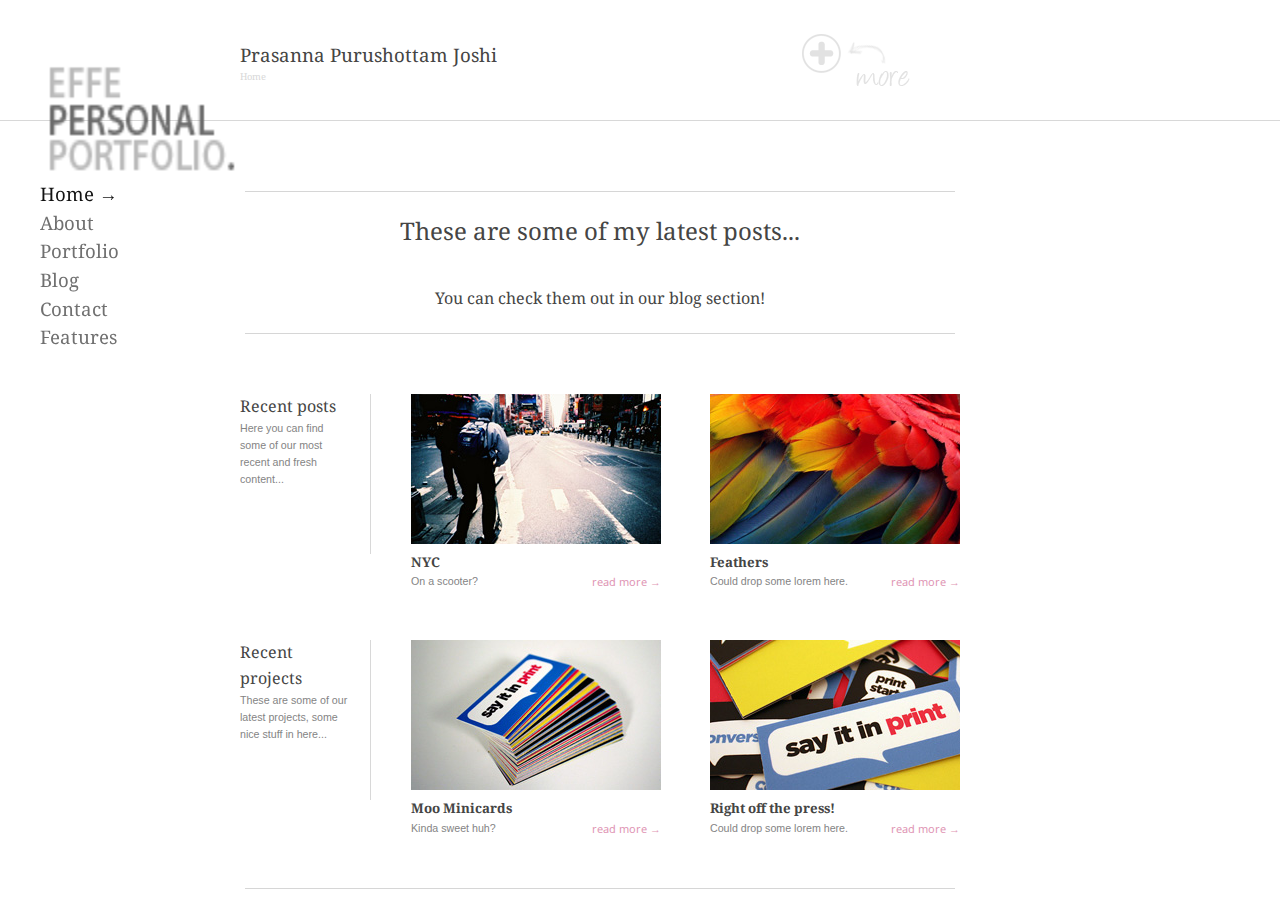
==== index.html @ d92011b6 "- typo correction" ====
<!doctype html>
<html>
<head>
<meta http-equiv="Content-Type" content="text/html; charset=utf-8" />
<title>Personal Website</title>
<link rel="shortcut icon" href="favicon.ico" />
<!-- Load CSS -->
<link href="css/style.css" rel="stylesheet" type="text/css" />
<!-- Load Fonts -->
<link rel="stylesheet" href="http://fonts.googleapis.com/css?family=Droid+Serif:regular,italic,bold,bolditalic" type="text/css" />
<link rel="stylesheet" href="http://fonts.googleapis.com/css?family=Droid+Sans:regular,bold" type="text/css" />
<!-- Load jQuery library -->
<script type="text/javascript" src="scripts/jquery-1.6.2.min.js"></script>
<!-- Load custom js -->
<script type="text/javascript" src="scripts/panelslide.js"></script>
<script type="text/javascript" src="scripts/custom.js"></script>
<!-- Load topcontrol js -->
<script type="text/javascript" src="scripts/scrolltopcontrol.js"></script>
<!-- Load NIVO Slider -->
<link rel="stylesheet" href="css/nivo-slider.css" type="text/css" media="screen" />
<link rel="stylesheet" href="css/nivo-theme.css" type="text/css" media="screen" />
<script src="scripts/jquery.nivo.slider.pack.js" type="text/javascript"></script>
<script src="scripts/nivo-options.js" type="text/javascript"></script>
<!-- Load fancybox -->
<script type="text/javascript" src="scripts/jquery.fancybox-1.3.4.pack.js"></script>
<script type="text/javascript" src="scripts/jquery.easing-1.3.pack.js"></script>
<script type="text/javascript" src="scripts/jquery.mousewheel-3.0.4.pack.js"></script>
<link rel="stylesheet" href="css/jquery.fancybox-1.3.4.css" type="text/css" media="screen" />
</head>
<body>
<!--This is the START of the header-->
<div id="topcontrol" style="position: fixed; bottom: 5px; left: 960px; opacity: 1; cursor: pointer;" title="Go to Top"></div>
<div id="header-wrapper">
	<div id="header">
		<div id="logo"> <a href="index.html"><img src="images/logo.png" width="200" height="200" alt="logo" /></a> </div>
		<div id="header-text">
			<h4>Prasanna Purushottam Joshi</h4>
			<h6><a href="index.html">Home</a></h6>
		</div>
	</div>
</div>
<!--END of header-->
<!--This is the START of the menu-->
<div id="menu-wrapper">
	<div id="main-menu">
		<ul>
			<li><a class="selected" href="index.html">Home →</a></li>
			<li><a href="about.html">About</a></li>
			<li><a href="portfolio.html">Portfolio</a></li>
			<li><a href="blog.html">Blog</a></li>
			<li><a href="contact.html">Contact</a></li>
			<li><a href="features.html">Features</a></li>
		</ul>
	</div>
	<!--This is the START of the footer-->
	<div id="footer">
		<div id="social-box">
			<ul>
				<li>
					<div class="twitter"><a href="https://twitter.com/prasanna2"></a></div>
				</li>
				
			</ul>
		</div>
		<h6></h6>
	</div>
	<!--END of footer-->
</div>
<!--END of menu-->
<!--This is the START of the content-->


<div id="content">
	
	<!--END of NIVO Slider-->
	<!--This is the START of the recent posts-->
	<div class="spacer"></div>
	<div id="recent-text">
		<h2>These are some of my latest posts...</h2>
		<div class="star-divider"></div>
		<h5>You can check them out in our blog section!</h5>
		<div class="spacer"></div>
	</div>
	<div id="recent-posts-container">
		<div class="section-description">
			<h5>Recent posts</h5>
			<p>Here you can find some of our most recent and fresh content...</p>
		</div>
		<div class="recent-summary">
			<div class="recent-item"> <a class="single_image" href="images/blog/large/recent1.jpg"><img src="images/blog/thumbs/recent1.jpg" width="250" height="150" alt="recent1" /></a>
				<h6>NYC</h6>
				<p>On a scooter?<a class="readmore" href="blog.html">read more →</a></p>
			</div>
			<div class="recent-item-last"> <a class="single_image" href="images/blog/large/recent2.jpg"><img src="images/blog/thumbs/recent2.jpg" width="250" height="150" alt="recent2" /></a>
				<h6>Feathers</h6>
				<p>Could drop some lorem here.<a class="readmore" href="blog.html">read more →</a></p>
			</div>
		</div>
		<!--END of recent posts-->
		<!--This is the START of the recent projects-->
		<div id="recent-projects-container">
			<div class="section-description">
				<h5>Recent projects</h5>
				<p>These are some of our latest projects, some nice stuff in here...</p>
			</div>
			<div class="recent-summary">
				<div class="recent-item"> <a class="single_image" href="images/portfolio/thumbs/recent1.jpg"><img src="images/portfolio/thumbs/recent1.jpg" width="250" height="150" alt="recent1" /></a>
					<h6>Moo Minicards</h6>
					<p>Kinda sweet huh?<a class="readmore" href="portfolio.html">read more →</a></p>
				</div>
				<div class="recent-item-last"> <a class="single_image" href="images/portfolio/thumbs/recent2.jpg"><img src="images/portfolio/thumbs/recent2.jpg" width="250" height="150" alt="recent2" /></a>
					<h6>Right off the press!</h6>
					<p>Could drop some lorem here.<a class="readmore" href="portfolio.html">read more →</a></p>
				</div>
			</div>
			<!--END of recent projects-->

			<div class="spacer"></div>
			<!--END of content-->
		</div>
	</div>
</div>
<!--END of content-->
<p class="slide"><a href="#" class="btn-slide"></a></p>
<div id="slide-panel">


</div>
</body>
</html>


<!--This is the START of the NIVO slider-->
	<!--div class="slider-wrapper theme-effe">
		<div id="slider" class="nivoSlider"> 
			<img src="images/slider/slide1.jpg" alt="" title="#img1" height = "420" width = "420"/> 
			<a href="https://www.linkedin.com/pulse/measure-intangibles-structure-your-decisions-prasanna-joshi"><img src="images/slide2.jpg" alt="" title="#htmlcaption" /></a>    
			<img src="images/slider/slide2.png" alt="" title="#img2" height = "420" width = "420"/>
			<a href="https://www.linkedin.com/pulse/hypothesis-testing-made-easy-prasanna-joshi"><img src="images/slide2.jpg" alt="" title="#htmlcaption"/></a> 
		</div>
	</div>
---- css/style.css ----
/******************************************************************
*******************************************************************

Template Name: Effe
Theme URI: http://www.92five.net
Description: Personal Blog
Author: 92five
Author URI: http://www.92five.net
Version: 1.0
							
Designed & Handcrafted by 92five for 92five.net
									
*******************************************************************
******************************************************************/
									
									
/******************************************************************
This is the CSS Reset
******************************************************************/
html, body, div, span, applet, object, iframe, h1, h2, h3, h4, h5, h6, p, blockquote, pre, a, abbr, acronym, address, big, cite, code, del, dfn, em, img, ins, kbd, q, s, samp, small, strike, strong, sub, sup, tt, var, b, u, i, center, dl, dt, dd, ol, ul, li, fieldset, form, label, legend, table, caption, tbody, tfoot, thead, tr, th, td, article, aside, canvas, details, embed, figure, figcaption, footer, header, hgroup, menu, nav, output, ruby, section, summary, time, mark, audio, video {
	margin: 0;
	padding: 0;
	border: 0;
	font-size: 100%;
	font: inherit;
	vertical-align: baseline;
}
/* HTML5 display-role reset for older browsers */
article, aside, details, figcaption, figure, footer, header, hgroup, menu, nav, section {
	display: block;
}
body {
	line-height: 1;
}
ol, ul {
	list-style: none;
}
blockquote, q {
	quotes: none;
}
blockquote:before, blockquote:after, q:before, q:after {
	content: '';
	content: none;
}
table {
	border-collapse: collapse;
	border-spacing: 0;
}
/******************************************************************
TEXT SELECTION STYLES
******************************************************************/
/* Safari, Chrome, iPhones, iPads */
::selection {
 background:#E095B4;
 color:#fff;
}
::-moz-selection {
 background:#E095B4;
 color:#fff;
}
::-webkit-selection {
 background:#E095B4;
 color:#fff;
}
a {
	color: #E095B4;
	outline: none;
}
/******************************************************************
General CSS
******************************************************************/
									
#content {
	width: 720px;
	padding-top: 170px;
	margin-left: 240px;
	z-index: 1;
}
p {
	font-family: Verdana, Arial, sans-serif;
	line-height: 1.6em;
	color: #848484;
	font-size: 8pt;
}
h1 {
	font-family: 'Droid Serif', Verdana, Arial, sans-serif;
	line-height: 1.6em;
	color: #454544;
	text-decoration: none;
	font-size: 22pt;
}
h2 {
	font-family: 'Droid Serif', Verdana, Arial, sans-serif;
	line-height: 1.6em;
	color: #454544;
	text-decoration: none;
	font-size: 18pt;
}
h3 {
	font-family: 'Droid Serif', Verdana, Arial, sans-serif;
	line-height: 1.6em;
	color: #454544;
	text-decoration: none;
	font-size: 16pt;
}
h4 {
	font-family: 'Droid Serif', Verdana, Arial, sans-serif;
	line-height: 1.6em;
	color: #454544;
	text-decoration: none;
	font-size: 14pt;
}
h5 {
	font-family: 'Droid Serif', Verdana, Arial, sans-serif;
	line-height: 1.6em;
	color: #454544;
	text-decoration: none;
	font-size: 12pt;
}
h6 {
	font-family: 'Droid Serif', Verdana, Arial, sans-serif;
	line-height: 1.6em;
	color: #454544;
	text-decoration: none;
	font-size: 10pt;
}
/***************************************************
COLUMNS and FEATURES
***************************************************/

.one, .one-half, .two-third, .one-third, .one-fourth {
	float: left;
}
.one-half, .two-third, .one-third, .one-fourth {
	margin-right: 25px;
}
.one {
	width: 720px;
}
.one-half {
	width: 340px;
}
.two-third {
	width: 460px;
}
.one-third {
	width: 220px;
}
.one-fourth {
	width: 160px;
}
.one-half-last {
	width: 350px;
	float: right;
}
.two-third-last {
	width: 460px;
	float: right;
}
.one-third-last {
	width: 220px;
	float: right;
}
.one-fourth-last {
	width: 160px;
	float: right;
}
.clear {
	clear: both;
}
.dropcap {
	font-family: Verdana, Arial, sans-serif;
	font-size: 36px;
	color: #333;
	width:32px;
	height:30px;
	float:left;
	padding:5px 5px 5px 5px;
	text-align:center;
	margin:5px 5px 5px 5px;
}
blockquote {
	font-style:italic;
	font-size:20px;
	margin-right:20px;
	padding-left:20px;
	margin-left:20px;
	margin-top: 60px;
	margin-bottom: 60px;
	font-family: 'Droid Serif', Verdana, Arial, sans-serif;
	color:#333;
	text-align: center;
	background-image: url(../images/blockquote.png);
	background-repeat: no-repeat;
	background-position: left top;
}
.styled-list-check li {
	font-family: Verdana, Arial, sans-serif;
	line-height: 1.6em;
	color: #666;
	text-decoration: none;
	font-size: 14px;
	background-image: url(../images/check.png);
	background-position: left center;
	background-repeat: no-repeat;
	padding-left: 16px;
}
.styled-list-check {
	padding-bottom: 60px;
}
.styled-list-dot li {
	font-family: 'Droid Sans', Verdana, Arial, sans-serif;
	line-height: 1.6em;
	text-decoration: none;
	font-size: 14px;
	color: #666;
	background-image: url(../images/dot.png);
	background-position: left center;
	background-repeat: no-repeat;
	padding-left: 20px;
	padding-top: 2px;
}
.styled-list-dot {
	padding-bottom: 60px;
}
.styled-list-star li {
	font-family: 'Droid Sans', Verdana, Arial, sans-serif;
	line-height: 1.6em;
	text-decoration: none;
	font-size: 14px;
	color: #666;
	background-image: url(../images/star.png);
	background-position: left center;
	background-repeat: no-repeat;
	padding-left: 20px;
	padding-top: 2px;
}
.styled-list-star {
	padding-bottom: 60px;
}
.readmore {
	font-family: 'Droid Sans', Verdana, Arial, sans-serif;
	font-size: 11px;
	text-decoration: none;
	color: #E095B4;
	float: right;
	margin-right: 0px;
	margin-top: 0px;
}
a:hover {
	color: #E35A88;
}
.spacer {
	height: 1px;
	clear: both;
	border-bottom: 1px;
	border-style: solid;
	border-color: #d6d6d6;
	margin: 20px 5px 20px 5px;
}
.blank-spacer {
	width: 720px;
	height: 1px;
	clear: both;
	margin: 10px 5px 10px 5px;
	padding: 10px 5px 10px 5px;
}
.star-divider {
	background-image:url(../images/star_divider.png);
	text-align: center;
	display: block;
	clear: both;
	height: 16px;
	width: 430px;
	margin-top: 10px;
	margin-right: auto;
	margin-bottom: 10px;
	margin-left: auto;
	background-repeat: no-repeat;
}
#error {
	display: block;
	text-align: center;
	margin-left: auto;
	margin-right: auto;
	margin-top: 300px;
}
#sucess {
	display: block;
	text-align: center;
	margin-left: auto;
	margin-right: auto;
	margin-top: 300px;
}
/******************************************************************
Header & Menu CSS
******************************************************************/

#header-wrapper {
	position: fixed;
	background-color: #FFF;
	width: 100%;
	height: 120px;
	top: 0px;
	border-bottom: 1px;
	border-bottom-style: solid;
	border-bottom-color: #d8d8d8;
	z-index: 5000;
}
#header {
	width: 960px;
}
#logo {
	float: left;
	width: 100px;
	padding: 20px 0 10px 40px;
}
#header-text {
	width: 480px;
	padding-top: 40px;
	margin-left: 240px;
	display: block;
	height: 20px;
}
#header-text h6 {
	font-size: 7pt;
	color: #d8d8d8;
}
#header-text a {
	font-family: 'Droid Serif', Verdana, Arial, sans-serif;
	color: #d8d8d8;
	text-decoration: none;
	font-size: 7pt;
}
#social-box {
	width: 96px;
	height: 22px;
	position: fixed;
	bottom: 40px;
	left: 30px;
}
#social-box li {
	float: left;
	padding-left: 6px;
	display: inline;
}
#menu-wrapper {
	height: 100%;
	padding-top: 120px;
	float: left;
	width: 140px;
}
#main-menu {
	position: fixed;
	padding-top: 60px;
	padding-left: 40px;
	font-family: 'Droid Serif', Verdana, Arial, sans-serif;
}
#main-menu a {
	color: #707070;
	text-decoration: none;
	font-size: 14pt;
}
#main-menu a:hover {
	color: #121212;
}
#main-menu li {
	padding: 5px 0 5px 0;
}
#main-menu .selected {
	color: #121212;
}
#footer h6 {
	font-size: 10px;
	position: fixed;
	bottom: 10px;
	left: 20px;
}
.facebook a {
	background-image: url(../images/facebook.png);
	background-position: 0 0px;
	display: block;
	height: 22px;
	padding-left: 24px;
	background-repeat: no-repeat
}
.facebook a:hover {
	background-position: 0 -26px;
	color: #444444;
}
.twitter a {
	background-image: url(../images/twitter.png);
	background-position: 0 0px;
	display: block;
	height: 22px;
	padding-left: 24px;
	background-repeat: no-repeat
}
.twitter a:hover {
	background-position: 0 -26px;
	color: #444444;
}
.rss a {
	background-image: url(../images/rss.png);
	background-position: 0 0px;
	display: block;
	height: 22px;
	padding-left: 24px;
	background-repeat: no-repeat
}
.rss a:hover {
	background-position: 0 -26px;
	color: #444444;
}
#slide-panel {
	position: fixed;
	top: 120px;
	left: 240px;
	height: 420px;
	width: 720px;
	display: none;
	border-width: 1px;
	border-style: solid;
	border-color: #e2e2e2;
	background-color: #FFF;
	margin: auto;
	text-align: center;
	margin-bottom: 5px;
	z-index: 6000;
}
.slide {
	background-image: url(../images/slide_button.png);
	background-repeat: no-repeat;
	position: fixed;
	top: 33px;
	left: 800px;
	z-index: 5000;
}
.btn-slide {
	text-align: center;
	width: 120px;
	height: 60px;
	display: block;
	color: #fff;
	text-decoration: none;
	font-family: Arial, Helvetica, sans-serif;
	font-weight: bold;
	font-size: 1em;
	margin-right: auto;
	margin-left: auto;
	line-height: 22px;
	z-index: 5000;
}
/******************************************************************
Some Nivo Customization CSS
For easy editing (the main Nivo CSS is in nivo-theme.css)
******************************************************************/

.theme-effe .nivo-caption {
	font-family: Verdana, Arial, sans-serif;
	font-size: 14px;
}
.theme-effe .nivo-caption h1 {
	padding: 50px 10px 5px 10px;
}
.theme-effe .nivo-caption p {
	padding: 5px 20px 20px 20px;
	text-align: justify;
}
.theme-effe .nivo-caption .readmore {
	position: absolute;
	font-family: Verdana, Arial, sans-serif;
	font-size: 16px;
	color: #999;
	text-decoration: none;
	bottom: 20px;
	left: 160px;
}
/******************************************************************
IMG Hovers
******************************************************************/

.recent-summary img:hover {
	-moz-box-shadow: 0px 0px 5px #999;
	-webkit-box-shadow: 0px 0px 5px #999;
	box-shadow: 0px 0px 5px #999;
}
.recent-gallery img:hover {
	-moz-box-shadow: 0px 0px 5px #999;
	-webkit-box-shadow: 0px 0px 5px #999;
	box-shadow: 0px 0px 5px #999;
}
.about-item img:hover {
	-moz-box-shadow: 0px 0px 5px #999;
	-webkit-box-shadow: 0px 0px 5px #999;
	box-shadow: 0px 0px 5px #999;
}
.blog-item img:hover {
	-moz-box-shadow: 0px 0px 5px #999;
	-webkit-box-shadow: 0px 0px 5px #999;
	box-shadow: 0px 0px 5px #999;
}
.blog-item-single img:hover {
	-moz-box-shadow: 0px 0px 5px #999;
	-webkit-box-shadow: 0px 0px 5px #999;
	box-shadow: 0px 0px 5px #999;
}
/******************************************************************
Home Page CSS
******************************************************************/

#recent-posts-container {
	width: 720px;
	height: 200px;
	margin-top: 60px;
}
#recent-projects-container {
	width: 720px;
	height: 200px;
	margin-top: 60px;
}
.section-description {
	float: left;
	width: 110px;
	height: 160px;
	padding-right: 20px;
	border-right: 1px;
	border-style: solid;
	border-color: #d8d8d8;
}
.recent-summary {
	width: 600px;
	display: inline;
}
.recent-item {
	padding-left: 40px;
	float: left;
	width: 260px;
}
.recent-item-last {
	float: right;
	width: 250px;
}
.recent-summary p {
	width: 250px;
	text-align: left;
	padding: 0px 0px 50px 0px;
}
.recent-summary h6 {
	width: 250px;
	font-weight: bold;
	text-align: left;
	padding: 5px 0px 0px 0px;
}
.item {
	width:125px;
	height:125px;
	border:4px solid #222;
	margin:5px 0px 5px 0px;
	/* required to hide the image after resized */
	overflow:hidden;
	/* for child absolute position */
	position:relative;
	/* display div in line */
	float:left;
}
#recent-text {
	text-align: center;
}
#recent-text h5 {
	padding-bottom: 0px;
}
.recent-gallery {
	text-align: center;
	margin-left: auto;
	margin-right: auto;
	width: 720px;
	margin-top: 40px;
}
#follow h1 {
	text-align: center;
	font-size: 22px;
	padding-top: 100px;
	clear: both;
}
#follow h3 {
	text-align: center;
	padding: 16px;
}
#follow p {
	text-align: center;
}
#follow-twitter {
	text-align: center;
	width: 150px;
	height: 80px;
	display: block;
	padding-top: 20px;
	float: left;
	padding-left: 170px;
}
#follow-mail {
	text-align: center;
	width: 150px;
	height: 80px;
	display: block;
	padding-top: 20px;
	float: right;
	padding-right: 170px;
}
/******************************************************************
About us CSS
******************************************************************/

.about {
	padding-top: 25px;
	width: 720px;
	padding-bottom: 50px;
}
.about p {
	text-align: justify;
}
.team-text {
	text-align: center;
}
/******************************************************************
Portfolio CSS
******************************************************************/

#filter {
	display: block;
	height: 20px;
	margin-left: 20px;
	position: relative;
	text-align: center;
	width: 700px;
}
#filter:before, #filter:after {
	height: 43px;
	position: absolute;
	top: 0;
	width: 78px;
	content: '';
}
#filter:before {
	background-position: 0 -47px;
	left: -78px;
}
#filter:after {
	background-position: 0 0;
	right: -78px;
}
#filter a {
	font-family: 'Droid Serif', Verdana, Arial, sans-serif;
	font-size: 16px;
	color: #666;
	display: inline-block;
	text-decoration: none;
	height: 39px;
	line-height: 37px;
	padding: 0 15px;
}
#filter a:hover {
	text-decoration:none;
}
#filter a.active {
	color: #121212;
}
#stage {
	width: 720px;
}
#container {
	display:block;
	overflow:hidden;
	width: 720px;
	margin:0 auto;
}
#container li {
	float: left;
	height: 180px;
	list-style: none outside none;
	margin: 20px;
	position: relative;
	width: 200px;
}
#container li p {
	margin-left: 0px;
}
#container li h6 {
	padding-top: 5px;
	font-weight: bold;
	margin-left: 0px;
}
#container li a:hover {
	color: #121212;
}
#container ul {
	overflow:hidden;
}
#container ul.hidden {
	display:none;
}
/******************************************************************
This CSS is for the project page
******************************************************************/
#project-title {
	display: block;
	font-family: Verdana, Arial, sans-serif;
	line-height: 1.6em;
	color: #666;
	text-decoration: none;
	font-size: 18pt;
	float: right;
	padding-top: 10px;
}
.project {
	padding-top: 50px;
	width: 720px;
}
#description {
	padding-bottom: 20px;
	float: left;
	width: 480px;
}
#work {
	margin-top: 15px;
	border-left: 1px;
	border-style: solid;
	border-color: #c9c9c9;
	float: right;
	padding-left: 40px;
}
#work h5 {
	font-family: 'Droid Serif', Verdana, Arial, sans-serif;
}
#work li {
	font-family: 'Droid Sans', Verdana, Arial, sans-serif;
	line-height: 1.6em;
	text-decoration: none;
	font-size: 9pt;
	color: #666;
	background-image: url(../images/check.png);
	background-position: left center;
	background-repeat: no-repeat;
	padding-left: 20px;
	padding-top: 2px;
}
.project-summary {
	clear: both;
	width: 720px;
	padding-right: 10px;
	padding-top: 60px;
	text-align: left;
}
.project-summary h5 {
	font-family: 'Droid Serif', Verdana, Arial, sans-serif;
}
/******************************************************************
Blog CSS
******************************************************************/

#blog {
	display: block;
	width: 720px;
	margin-top: 10px;
	margin-left: auto;
	margin-right: auto;
	margin-bottom: 100px;
}
.blog-item-info {
	padding: 10px 0 15px 0;
	height: 15px;
	width: 400px;
	float: right;
}
.blog-item {
	clear: both;
	width: 720px;
	height: 270px;
}
.blog-item-content {
	width: 400px;
	margin-top: 0px;
	margin-left: 15px;
	margin-bottom: 50px;
	float: right;
}
.blog-item img {
	margin-bottom: 50px;
	float: left;
}
.blog-item-content h5 {
	font-weight: bold;
}
.blog-item-content p {
	padding: 0px 5px 5px 0px;
	text-align: justify;
}
#blog .readmore {
	float: left;
	padding-top: 20px;
}
.user {
	background-image: url(../images/user.png);
	background-position: 0 1px;
	padding-bottom: 1px;
	margin-right: 15px;
	display: inline;
	text-decoration: none;
	font-size: 12px;
	height: 15px;
	color: #d6d6d6;
	padding-left: 20px;
	background-repeat: no-repeat
}
.user:hover {
	background-position: 0 -17px;
	color: #444444;
}
.comments {
	background-image: url(../images/comments.png);
	background-position: 0 1px;
	padding-bottom: 1px;
	margin-right: 15px;
	display: inline;
	text-decoration: none;
	font-size: 12px;
	height: 15px;
	color: #d6d6d6;
	padding-left: 20px;
	background-repeat: no-repeat
}
.comments:hover {
	background-position: 0 -17px;
	color: #444444;
}
.tags {
	background-image: url(../images/tags.png);
	background-position: 0 1px;
	padding-bottom: 1px;
	margin-right: 15px;
	display: inline;
	text-decoration: none;
	font-size: 12px;
	height: 15px;
	color: #d6d6d6;
	padding-left: 20px;
	background-repeat: no-repeat
}
.tags:hover {
	background-position: 0 -17px;
	color: #444444;
}
#pagination {
	display: inline-block;
	height: 8px;
	text-align: center;
	width: 720px;
	font-size: 10pt;
}
#pagination a {
	color: #707070;
	text-decoration: none;
}
#pagination .active {
	color: #444444;
	text-decoration: underline;
}
.blog-item-single-info {
	padding: 5px 0 20px 0;
	height: 15px;
	width: 720px;
}
.blog-item-single {
	clear: both;
	width: 720px;
	height: 270px;
}
.blog-item-single-content {
	width: 720px;
	margin-top: 10px;
	margin-bottom: 50px;
}
.blog-item-single img {
	margin-bottom: 10px;
}
.blog-item-single-content h5 {
	font-weight: bold;
}
.blog-item-single-content p {
	text-align: left;
	padding-bottom: 20px;
}
.social-blog-buttons {
	display: inline;
	float: left;
	height: 20px;
}
.comments-block {
	width: 720px;
}
.comments-title {
	padding-top: 40px;
}
.comments-block a {
	width: 720px;
}
.avatar {
	padding-top: 6px;
	float: left;
	width: 40px;
}
.post-author {
	font-family: 'Droid Serif', Verdana, Arial, sans-serif;
	line-height: 1.6em;
	color: #454544;
	text-decoration: none;
	font-size: 14pt;
	cursor: pointer;
}
.comment-info {
	width: 400px;
	display: block;
	padding-left: 60px;
}
.comment-body {
	padding-top: 15px;
}
.reply {
	font-family: 'Droid Serif', Verdana, Arial, sans-serif;
	line-height: 1.6em;
	color: #454544;
	text-decoration: none;
	font-size: 10pt;
}
.required-comment {
	padding-bottom: 20px;
}
.short-label {
	width: 40px;
}
.input-block {
	width: 180px;
	padding-right: 65px;
	height: 50px;
	display: inline-block;
}
.input-block-long {
	width: 140px;
	display: inline-block;
}
.short-field {
	width: 170px;
}
.long-field {
	width: 200px;
}
#comment {
	width: 700px;
}
#comment-button {
	height: 30px;
	padding: 5px;
}
/***************************************************
Contact CSS
***************************************************/

#contact {
	display: inline;
	position: relative;
	width: 450px;
	float: left;
	margin: 0px;
	margin-top: 20px;
	margin-bottom: 40px;
	padding: 20px 70px 20px 0px;
	;
	border-right: 1px;
	border-style: solid;
	border-color: #d6d6d6;
}
#contactform {
	padding-top: 10px;
}
#contact p {
	padding-top: 5px;
}
#contactform h6 {
	font-size: 12px;
	color: #848484;
	float: left;
}
#contactform .boxes {
	float: left;
	display: block;
	margin-bottom: 20px;
	margin-top: 20px;
}
#contactform .box {
	width: 390px;
	margin-bottom: 18px;
	margin-top: 2px;
	margin-left: 60px;
}
#contactform .msgbox {
	margin-bottom: 18px;
	margin-top: 2px;
	margin-left: 60px;
	width: 400px;
}
#contactform .message {
	text-align: left;
	margin-top: 2px;
	height: 135px;
	width: 400px;
	padding: 5px;
}
#contactform #sender_name {
	width: 320px;
}
#contactform #sender_email {
	width: 320px;
}
#contactform #sender_url {
	width: 320px;
}
#contactform .submitbtn {
	width: 120px;
	padding-top: 15px;
	margin-left: 60px;
}
.contactinformation .overline {
	margin-bottom: 15px;
}
#contactinfo {
	padding-right: 10px;
	padding-top: 80px;
	float: right;
}
/******************************************************************
This is the buttons and inputs CSS
******************************************************************/

.button {
	font-family: 'Droid Serif', Verdana, Arial, sans-serif;
	font-size:12px;
	text-align:center;
	text-decoration:none;
	padding-top: 5px;
	height: 34px;
	padding-right: 10px;
	padding-bottom: 7px;
	padding-left: 10px;
}
.btncolor, .btncolor:focus, .btncolor:hover {
	background:#FFF;
	color:#999;
}
.required {
	color: #444444;
}
input, textarea {
	background: #fff;
	border: 1px solid #c9c9c9;
}
input, textarea {
	padding: 5px;
}
input {
	height: 20px;
}
input:focus, textarea:focus, button:hover {
	background: #fff;
	border: 1px solid #444444;
	-webkit-box-shadow: 0 0 2px #444444;
	-moz-box-shadow: 0 0 2px #444444;
	box-shadow: 0 0 2px #444444;
}
input:focus, textarea:focus {
	color: #c9c9c9;
}
/******************************************************************
This is the CSS for the social links
******************************************************************/

#social {
	display: inline;
	float: right;
}
.dribbble a {
	background-image: url(../images/dribbble.png);
	background-position: 0 1px;
	padding-bottom: 1px;
	margin-bottom: 8px;
	text-decoration: none;
	font-size: 12px;
	display: block;
	height: 15px;
	color: #727272;
	padding-left: 20px;
	background-repeat: no-repeat
}
.dribbble a:hover {
	background-position: 0 -17px;
	color: #444444;
}
.forrst a {
	background-image: url(../images/forrst.png);
	background-position: 0 1px;
	padding-bottom: 1px;
	margin-bottom: 8px;
	text-decoration: none;
	font-size: 12px;
	display: block;
	height: 15px;
	color: #727272;
	padding-left: 20px;
	background-repeat: no-repeat
}
.forrst a:hover {
	background-position: 0 -17px;
	color: #444444;
}
.google a {
	background-image: url(../images/google.png);
	background-position: 0 1px;
	padding-bottom: 1px;
	margin-bottom: 8px;
	text-decoration: none;
	font-size: 12px;
	display: block;
	height: 15px;
	color: #727272;
	padding-left: 20px;
	background-repeat: no-repeat
}
.google a:hover {
	background-position: 0 -17px;
	color: #444444;
}
.twitter_small a {
	background-image: url(../images/twitter_small.png);
	background-position: 0 1px;
	padding-bottom: 1px;
	margin-bottom: 8px;
	text-decoration: none;
	font-size: 12px;
	display: block;
	height: 15px;
	color: #727272;
	padding-left: 20px;
	background-repeat: no-repeat
}
.twitter_small a:hover {
	background-position: 0 -17px;
	color: #444444;
}
.facebook_small a {
	background-image: url(../images/facebook_small.png);
	background-position: 0 1px;
	padding-bottom: 1px;
	margin-bottom: 8px;
	text-decoration: none;
	font-size: 12px;
	display: block;
	height: 15px;
	color: #727272;
	padding-left: 20px;
	background-repeat: no-repeat
}
.facebook_small a:hover {
	background-position: 0 -17px;
	color: #444444;
}
---- css/nivo-theme.css ----
/*
Skin Name: EFFE Nivo Slider Skin
Skin URI: http://92five.net
Skin Type: flexible
Description: effe Nivo Slider Skin
Version: 1.0
Author: 92five
Author URI: http://92five.net
*/

.theme-effe .nivoSlider {
	width: 720px;
	height: 320px;
	position:relative;
	margin-left: auto;
	margin-right: auto;
	margin-top: 20px;
	background:#fff url(../images/loading.gif) no-repeat 50% 50%;
}
.theme-effe .nivo-caption {
	height: 0px;
}
.theme-effe .nivoSlider img {
	position:absolute;
	top:0px;
	left:0px;
	display:none;
}
.theme-effe .nivoSlider a {
	border:0;
	display:block;
}

.theme-effe .nivo-controlNav {
	position: absolute;
	left: 310px;
	bottom: 5px;
}
.theme-effe .nivo-controlNav a {
	display:block;
	width:22px;
	height:22px;
	background:url(../images/bullets.png) no-repeat;
	text-indent:-9999px;
	border:0;
	margin-right:3px;
	float:left;
}
.theme-effe .nivo-controlNav a.active {
	background-position:0 -22px;
}

.theme-effe .nivo-directionNav a {
	display:block;
	width:30px;
	height:30px;
	background:url(../images/arrows.png) no-repeat;
	text-indent:-9999px;
	border:0;
}
.theme-effe a.nivo-nextNav {
	background-position:-30px 0;
	right:15px;
}
.theme-effe a.nivo-prevNav {
	left:15px;
}
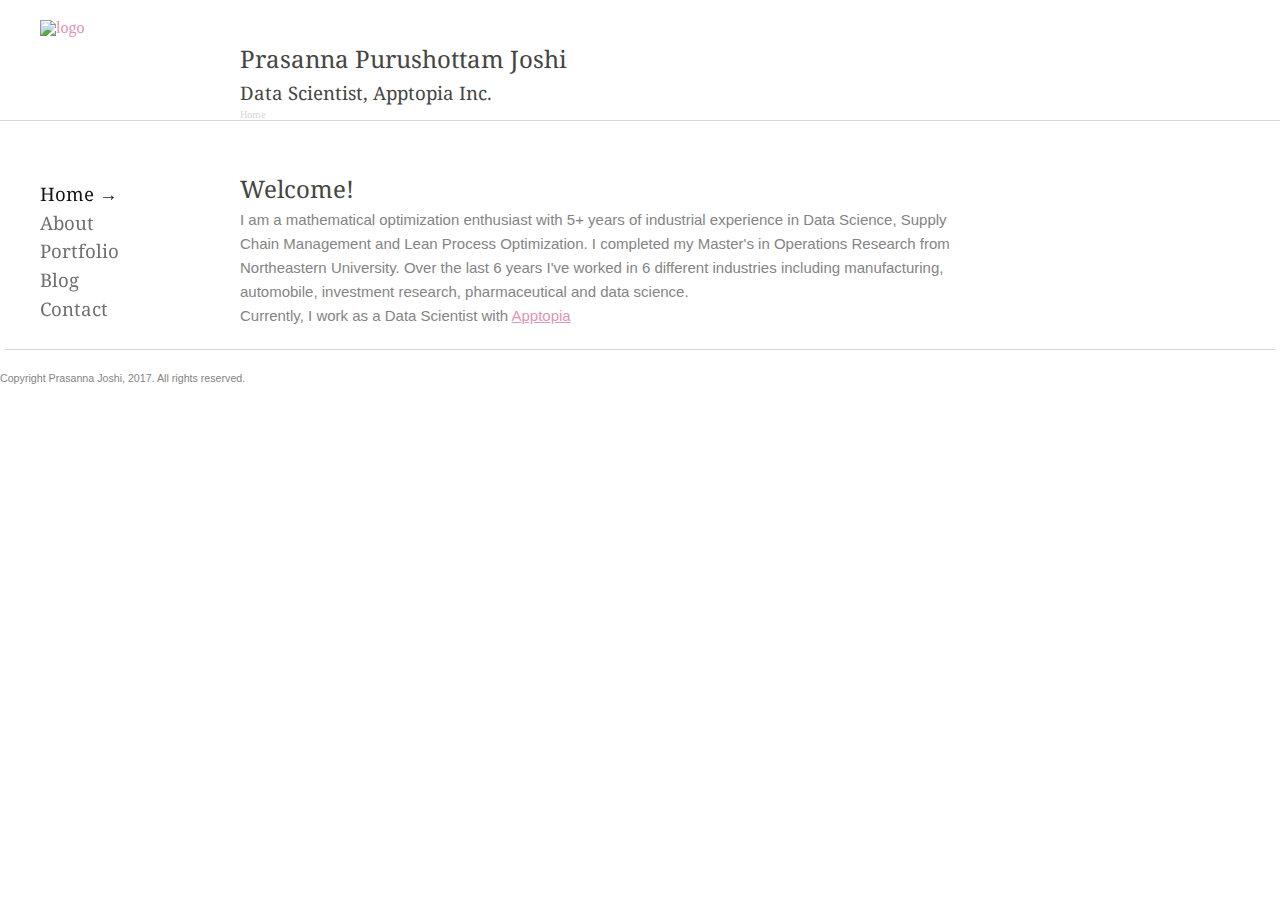
==== commit e7366709: "- Additions to homepage, about section" ====
--- a/index.html
+++ b/index.html
@@ -1,141 +1,121 @@
-<!doctype html>
-<html>
-<head>
-<meta http-equiv="Content-Type" content="text/html; charset=utf-8" />
-<title>Personal Website</title>
-<link rel="shortcut icon" href="favicon.ico" />
-<!-- Load CSS -->
-<link href="css/style.css" rel="stylesheet" type="text/css" />
-<!-- Load Fonts -->
-<link rel="stylesheet" href="http://fonts.googleapis.com/css?family=Droid+Serif:regular,italic,bold,bolditalic" type="text/css" />
-<link rel="stylesheet" href="http://fonts.googleapis.com/css?family=Droid+Sans:regular,bold" type="text/css" />
-<!-- Load jQuery library -->
-<script type="text/javascript" src="scripts/jquery-1.6.2.min.js"></script>
-<!-- Load custom js -->
-<script type="text/javascript" src="scripts/panelslide.js"></script>
-<script type="text/javascript" src="scripts/custom.js"></script>
-<!-- Load topcontrol js -->
-<script type="text/javascript" src="scripts/scrolltopcontrol.js"></script>
-<!-- Load NIVO Slider -->
-<link rel="stylesheet" href="css/nivo-slider.css" type="text/css" media="screen" />
-<link rel="stylesheet" href="css/nivo-theme.css" type="text/css" media="screen" />
-<script src="scripts/jquery.nivo.slider.pack.js" type="text/javascript"></script>
-<script src="scripts/nivo-options.js" type="text/javascript"></script>
-<!-- Load fancybox -->
-<script type="text/javascript" src="scripts/jquery.fancybox-1.3.4.pack.js"></script>
-<script type="text/javascript" src="scripts/jquery.easing-1.3.pack.js"></script>
-<script type="text/javascript" src="scripts/jquery.mousewheel-3.0.4.pack.js"></script>
-<link rel="stylesheet" href="css/jquery.fancybox-1.3.4.css" type="text/css" media="screen" />
-</head>
-<body>
-<!--This is the START of the header-->
-<div id="topcontrol" style="position: fixed; bottom: 5px; left: 960px; opacity: 1; cursor: pointer;" title="Go to Top"></div>
-<div id="header-wrapper">
-	<div id="header">
-		<div id="logo"> <a href="index.html"><img src="images/logo.png" width="200" height="200" alt="logo" /></a> </div>
-		<div id="header-text">
-			<h4>Prasanna Purushottam Joshi</h4>
-			<h6><a href="index.html">Home</a></h6>
-		</div>
-	</div>
-</div>
-<!--END of header-->
-<!--This is the START of the menu-->
-<div id="menu-wrapper">
-	<div id="main-menu">
-		<ul>
-			<li><a class="selected" href="index.html">Home →</a></li>
-			<li><a href="about.html">About</a></li>
-			<li><a href="portfolio.html">Portfolio</a></li>
-			<li><a href="blog.html">Blog</a></li>
-			<li><a href="contact.html">Contact</a></li>
-			<li><a href="features.html">Features</a></li>
-		</ul>
-	</div>
-	<!--This is the START of the footer-->
-	<div id="footer">
-		<div id="social-box">
-			<ul>
-				<li>
-					<div class="twitter"><a href="https://twitter.com/prasanna2"></a></div>
-				</li>
-				
-			</ul>
-		</div>
-		<h6></h6>
-	</div>
-	<!--END of footer-->
-</div>
-<!--END of menu-->
-<!--This is the START of the content-->
-
-
-<div id="content">
-	
-	<!--END of NIVO Slider-->
-	<!--This is the START of the recent posts-->
-	<div class="spacer"></div>
-	<div id="recent-text">
-		<h2>These are some of my latest posts...</h2>
-		<div class="star-divider"></div>
-		<h5>You can check them out in our blog section!</h5>
-		<div class="spacer"></div>
-	</div>
-	<div id="recent-posts-container">
-		<div class="section-description">
-			<h5>Recent posts</h5>
-			<p>Here you can find some of our most recent and fresh content...</p>
-		</div>
-		<div class="recent-summary">
-			<div class="recent-item"> <a class="single_image" href="images/blog/large/recent1.jpg"><img src="images/blog/thumbs/recent1.jpg" width="250" height="150" alt="recent1" /></a>
-				<h6>NYC</h6>
-				<p>On a scooter?<a class="readmore" href="blog.html">read more →</a></p>
-			</div>
-			<div class="recent-item-last"> <a class="single_image" href="images/blog/large/recent2.jpg"><img src="images/blog/thumbs/recent2.jpg" width="250" height="150" alt="recent2" /></a>
-				<h6>Feathers</h6>
-				<p>Could drop some lorem here.<a class="readmore" href="blog.html">read more →</a></p>
-			</div>
-		</div>
-		<!--END of recent posts-->
-		<!--This is the START of the recent projects-->
-		<div id="recent-projects-container">
-			<div class="section-description">
-				<h5>Recent projects</h5>
-				<p>These are some of our latest projects, some nice stuff in here...</p>
-			</div>
-			<div class="recent-summary">
-				<div class="recent-item"> <a class="single_image" href="images/portfolio/thumbs/recent1.jpg"><img src="images/portfolio/thumbs/recent1.jpg" width="250" height="150" alt="recent1" /></a>
-					<h6>Moo Minicards</h6>
-					<p>Kinda sweet huh?<a class="readmore" href="portfolio.html">read more →</a></p>
-				</div>
-				<div class="recent-item-last"> <a class="single_image" href="images/portfolio/thumbs/recent2.jpg"><img src="images/portfolio/thumbs/recent2.jpg" width="250" height="150" alt="recent2" /></a>
-					<h6>Right off the press!</h6>
-					<p>Could drop some lorem here.<a class="readmore" href="portfolio.html">read more →</a></p>
-				</div>
-			</div>
-			<!--END of recent projects-->
-
-			<div class="spacer"></div>
-			<!--END of content-->
-		</div>
-	</div>
-</div>
-<!--END of content-->
-<p class="slide"><a href="#" class="btn-slide"></a></p>
-<div id="slide-panel">
-
-
-</div>
-</body>
-</html>
-
-
-<!--This is the START of the NIVO slider-->
-	<!--div class="slider-wrapper theme-effe">
-		<div id="slider" class="nivoSlider"> 
-			<img src="images/slider/slide1.jpg" alt="" title="#img1" height = "420" width = "420"/> 
-			<a href="https://www.linkedin.com/pulse/measure-intangibles-structure-your-decisions-prasanna-joshi"><img src="images/slide2.jpg" alt="" title="#htmlcaption" /></a>    
-			<img src="images/slider/slide2.png" alt="" title="#img2" height = "420" width = "420"/>
-			<a href="https://www.linkedin.com/pulse/hypothesis-testing-made-easy-prasanna-joshi"><img src="images/slide2.jpg" alt="" title="#htmlcaption"/></a> 
-		</div>
-	</div>
+<!doctype html>
+<html>
+<head>
+<meta http-equiv="Content-Type" content="text/html; charset=utf-8" />
+<title>Personal Website</title>
+<link rel="shortcut icon" href="favicon.ico" />
+<!-- Load CSS -->
+<link href="css/style.css" rel="stylesheet" type="text/css" />
+<!-- Load Fonts -->
+<link rel="stylesheet" href="http://fonts.googleapis.com/css?family=Droid+Serif:regular,italic,bold,bolditalic" type="text/css" />
+<link rel="stylesheet" href="http://fonts.googleapis.com/css?family=Droid+Sans:regular,bold" type="text/css" />
+<!-- Load jQuery library -->
+<script type="text/javascript" src="scripts/jquery-1.6.2.min.js"></script>
+<!-- Load custom js -->
+<script type="text/javascript" src="scripts/panelslide.js"></script>
+<script type="text/javascript" src="scripts/custom.js"></script>
+<!-- Load topcontrol js -->
+<script type="text/javascript" src="scripts/scrolltopcontrol.js"></script>
+<!-- Load NIVO Slider -->
+<link rel="stylesheet" href="css/nivo-slider.css" type="text/css" media="screen" />
+<link rel="stylesheet" href="css/nivo-theme.css" type="text/css" media="screen" />
+<script src="scripts/jquery.nivo.slider.pack.js" type="text/javascript"></script>
+<script src="scripts/nivo-options.js" type="text/javascript"></script>
+<!-- Load fancybox -->
+<script type="text/javascript" src="scripts/jquery.fancybox-1.3.4.pack.js"></script>
+<script type="text/javascript" src="scripts/jquery.easing-1.3.pack.js"></script>
+<script type="text/javascript" src="scripts/jquery.mousewheel-3.0.4.pack.js"></script>
+<link rel="stylesheet" href="css/jquery.fancybox-1.3.4.css" type="text/css" media="screen" />
+</head>
+<body>
+<!--This is the START of the header-->
+<div id="topcontrol" style="position: fixed; bottom: 5px; left: 960px; opacity: 1; cursor: pointer;" title="Go to Top"></div>
+<div id="header-wrapper">
+	<div id="header">
+		<div id="logo"> <a href="index.html"><img src="images/about/thumbs/me.png" width="140" height="150" alt="logo" align = "left" /></a> </div>
+		<div id="header-text">
+			<h2>Prasanna Purushottam Joshi</h2>
+			<h4>Data Scientist, Apptopia Inc.</h4>
+			<h6><a href="index.html">Home</a></h6>
+		</div>
+	</div>
+</div>
+<!--END of header-->
+<!--This is the START of the menu-->
+<div id="menu-wrapper">
+	<div id="main-menu">
+		<ul>
+			<li><a class="selected" href="index.html">Home →</a></li>
+			<li><a href="about.html">About</a></li>
+			<li><a href="portfolio.html">Portfolio</a></li>
+			<li><a href="blog.html">Blog</a></li>
+			<li><a href="contact.html">Contact</a></li>
+		</ul>
+	</div>
+	<!--This is the START of the footer-->
+	<div id="footer">
+		<div id="social-box">
+			<ul>
+				<li>
+					<div class="twitter"><a href="https://twitter.com/prasanna2"></a></div>
+				</li>
+				
+			</ul>
+		</div>
+		
+	</div>
+	<!--END of footer-->
+	
+</div>
+<!--END of menu-->
+<!--This is the START of the content-->
+	
+<div id="content">
+<h2>Welcome!</h2> 
+
+                <p style="font-size:15px"> I am a mathematical optimization enthusiast with 5+ years of industrial experience in Data Science, Supply Chain Management and Lean Process Optimization. I completed my Master's in Operations Research from Northeastern University. Over the last 6 years I've worked in 6 different industries including manufacturing, automobile, investment research, pharmaceutical and data science.</p>
+
+                <p style="font-size:15px">Currently, I work as a Data Scientist with <a href="http://apptopia.com/" target="_blank">Apptopia</a></p>
+
+
+			</div>
+		</div>
+
+
+	<!--div id="recent-text">
+		<div class="container marketing">
+				<div class="row">
+					<div class="col-md-12">
+		                <p class="lead">I am a mathematical optimization enthusiast with 5+ years of industrial experience in Data Science, Supply Chain Management and Lean Process Optimization.</p>
+		                <p class="lead">Currently, I am working as a Data Scientist at <a href="http://apptopia.com/" target="_blank">Apptopia</a></p>
+					</div>
+				</div>
+
+	</div>
+	
+
+	<!--END of NIVO Slider-->
+
+			<!--END of content--> 	
+		</div>
+	</div>
+</div>
+<!--END of content-->
+</div>
+<div class="spacer"></div>
+<p class = "text-muted"> Copyright Prasanna Joshi, 2017. All rights reserved.</p>   
+
+</body>
+
+</html>
+
+
+<!--This is the START of the NIVO slider-->
+	<!--div class="slider-wrapper theme-effe">
+		<div id="slider" class="nivoSlider"> 
+			<img src="images/slider/slide1.jpg" alt="" title="#img1" height = "420" width = "420"/> 
+			<a href="https://www.linkedin.com/pulse/measure-intangibles-structure-your-decisions-prasanna-joshi"><img src="images/slide2.jpg" alt="" title="#htmlcaption" /></a>    
+			<img src="images/slider/slide2.png" alt="" title="#img2" height = "420" width = "420"/>
+			<a href="https://www.linkedin.com/pulse/hypothesis-testing-made-easy-prasanna-joshi"><img src="images/slide2.jpg" alt="" title="#htmlcaption"/></a> 
+		</div>
+	</div>
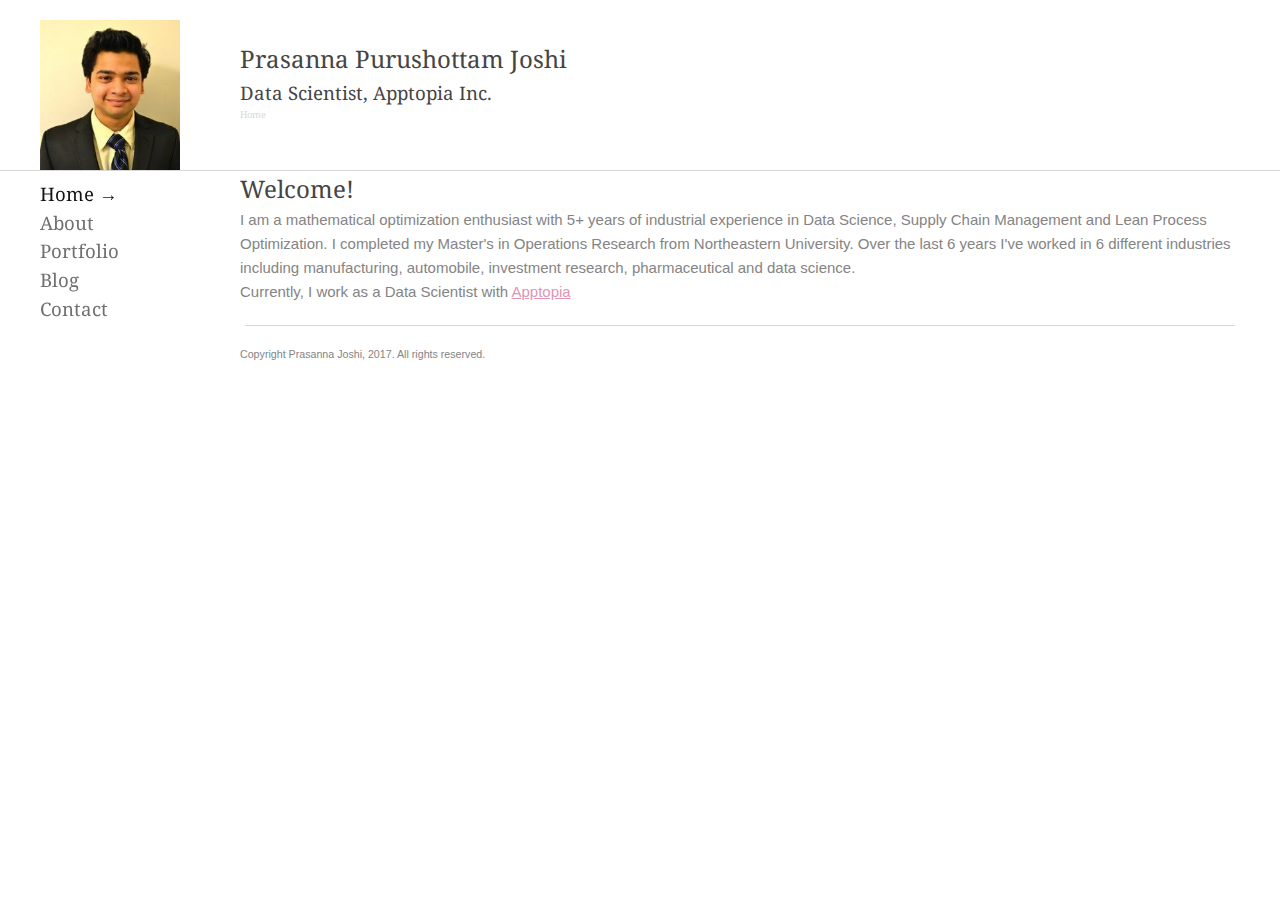
==== commit 22723b0f: "- margins adjustment" ====
--- a/index.html
+++ b/index.html
@@ -77,6 +77,8 @@
 
                 <p style="font-size:15px">Currently, I work as a Data Scientist with <a href="http://apptopia.com/" target="_blank">Apptopia</a></p>
 
+				<div class="spacer"></div>
+				<p class = "text-muted"> Copyright Prasanna Joshi, 2017. All rights reserved.</p>   
 
 			</div>
 		</div>
@@ -102,8 +104,6 @@
 </div>
 <!--END of content-->
 </div>
-<div class="spacer"></div>
-<p class = "text-muted"> Copyright Prasanna Joshi, 2017. All rights reserved.</p>   
 
 </body>
 
--- a/css/style.css
+++ b/css/style.css
@@ -71,7 +71,7 @@
 ******************************************************************/
 									
 #content {
-	width: 720px;
+	width: 1000px;
 	padding-top: 170px;
 	margin-left: 240px;
 	z-index: 1;
@@ -300,7 +300,7 @@
 	position: fixed;
 	background-color: #FFF;
 	width: 100%;
-	height: 120px;
+	height: 170px;
 	top: 0px;
 	border-bottom: 1px;
 	border-bottom-style: solid;
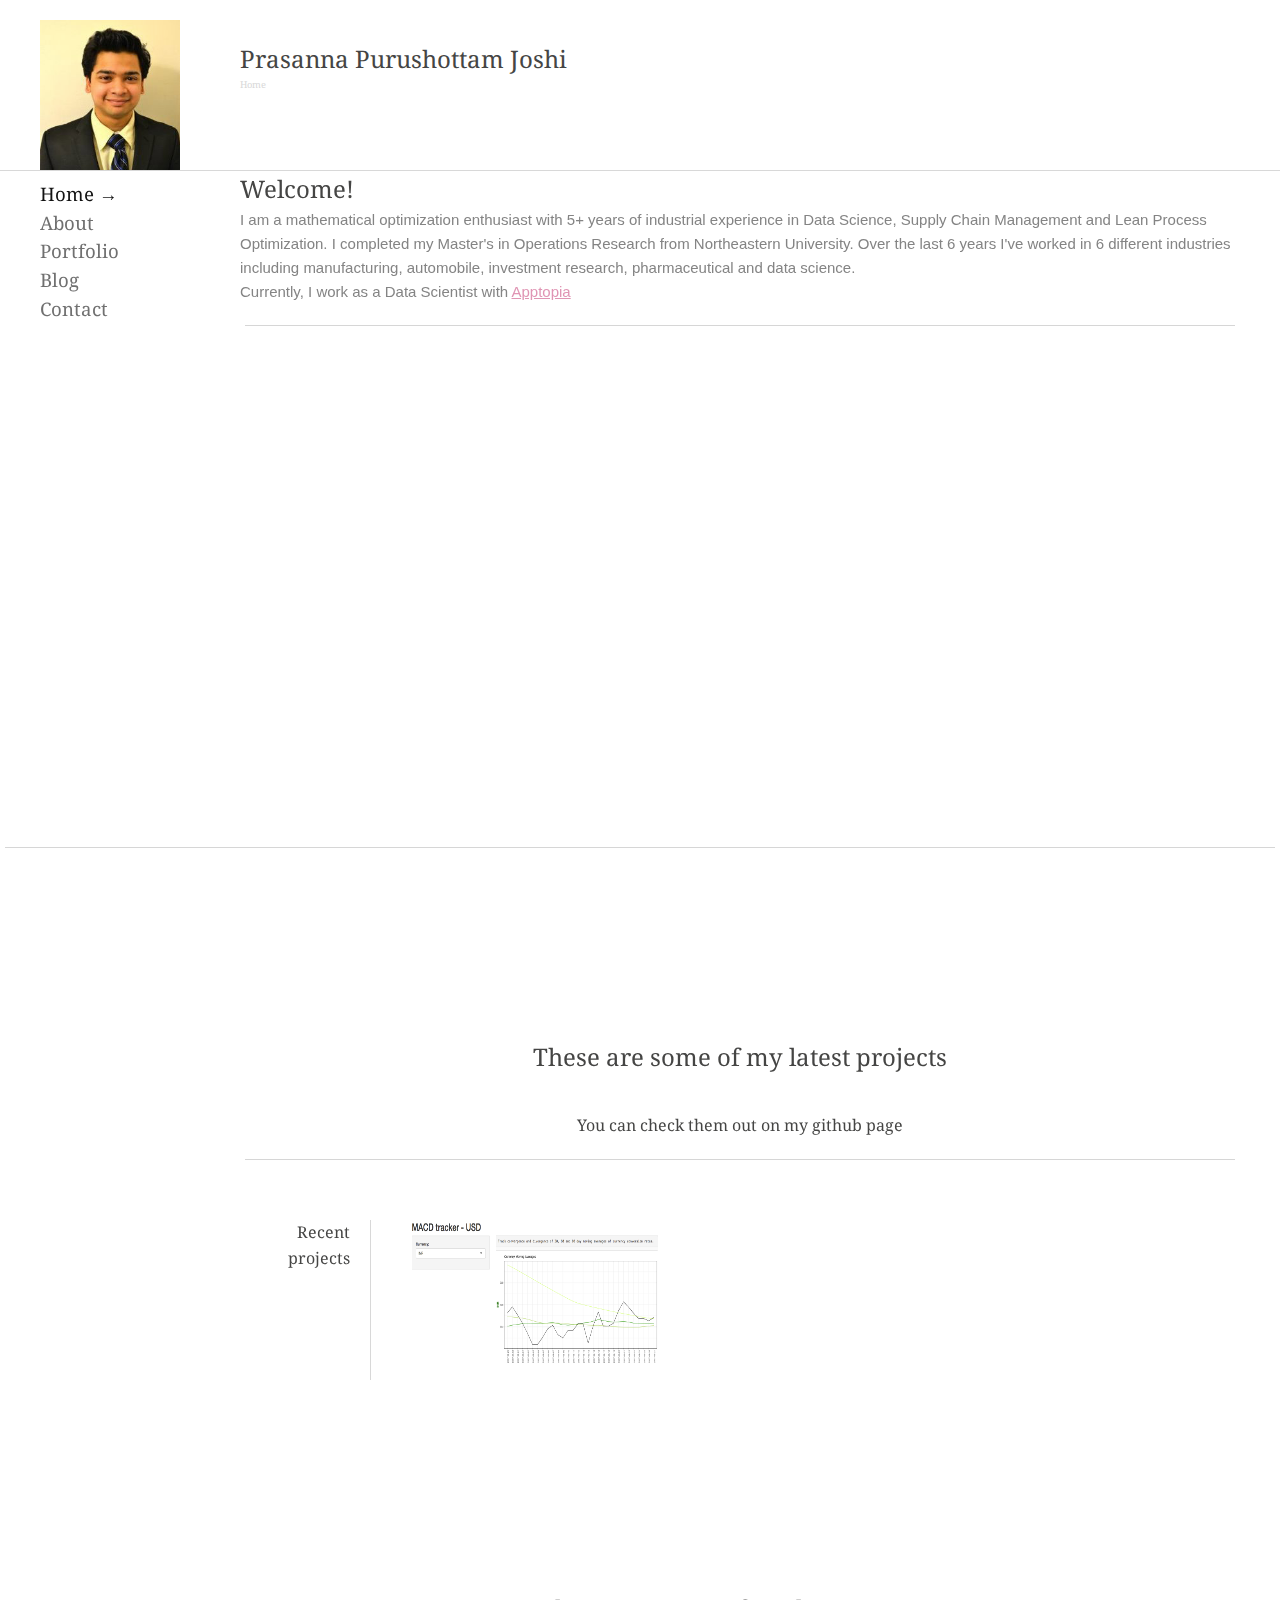
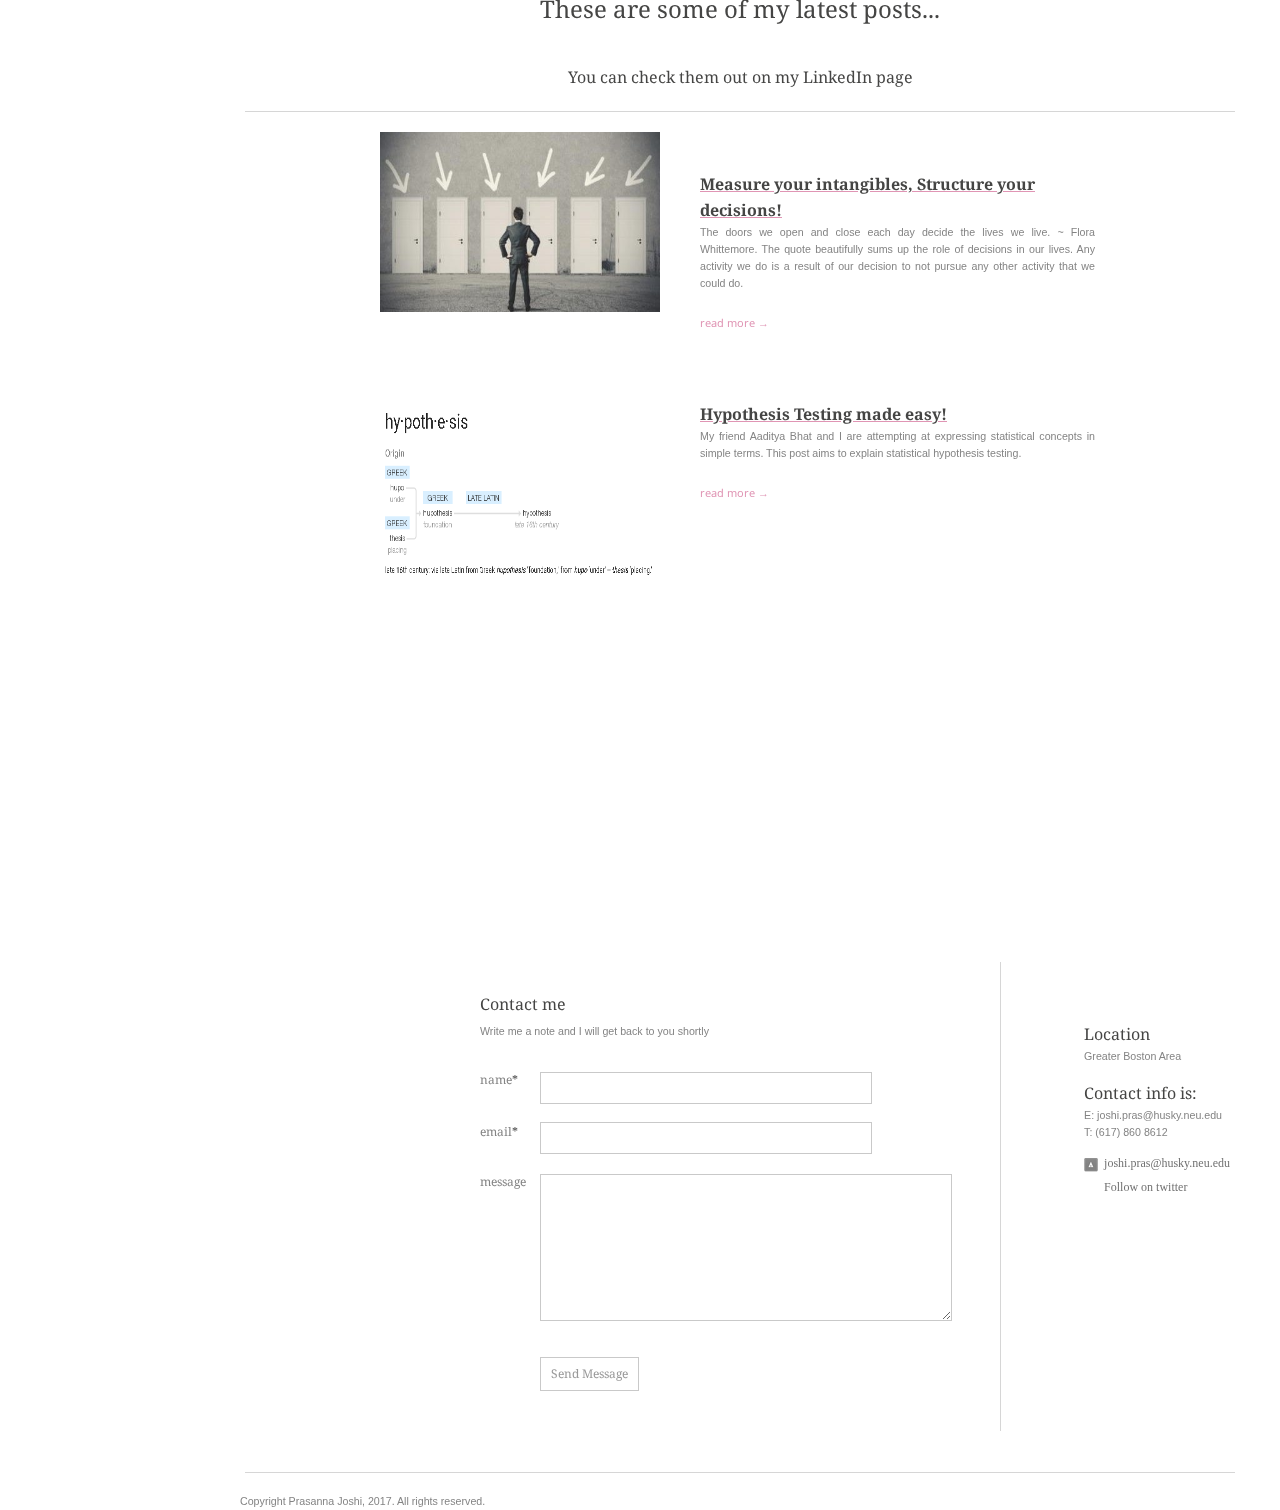
==== commit ddc4a633: "- combined blog, projects, contact sections" ====
--- a/index.html
+++ b/index.html
@@ -26,30 +26,47 @@
 <script type="text/javascript" src="scripts/jquery.easing-1.3.pack.js"></script>
 <script type="text/javascript" src="scripts/jquery.mousewheel-3.0.4.pack.js"></script>
 <link rel="stylesheet" href="css/jquery.fancybox-1.3.4.css" type="text/css" media="screen" />
+<script type="text/javascript">
+function MM_validateForm() { //v4.0
+  if (document.getElementById){
+    var i,p,q,nm,test,num,min,max,errors='',args=MM_validateForm.arguments;
+    for (i=0; i<(args.length-2); i+=3) { test=args[i+2]; val=document.getElementById(args[i]);
+      if (val) { nm=val.name; if ((val=val.value)!="") {
+        if (test.indexOf('isEmail')!=-1) { p=val.indexOf('@');
+          if (p<1 || p==(val.length-1)) errors+='- '+nm+' must contain an e-mail address.\n';
+        } else if (test!='R') { num = parseFloat(val);
+          if (isNaN(val)) errors+='- '+nm+' must contain a number.\n';
+          if (test.indexOf('inRange') != -1) { p=test.indexOf(':');
+            min=test.substring(8,p); max=test.substring(p+1);
+            if (num<min || max<num) errors+='- '+nm+' must contain a number between '+min+' and '+max+'.\n';
+      } } } else if (test.charAt(0) == 'R') errors += '- '+nm+' is required.\n'; }
+    } if (errors) alert('We are sorry, but there is an error:\n'+errors);
+    document.MM_returnValue = (errors == '');
+} }
+</script>
 </head>
 <body>
 <!--This is the START of the header-->
-<div id="topcontrol" style="position: fixed; bottom: 5px; left: 960px; opacity: 1; cursor: pointer;" title="Go to Top"></div>
+<div id="topcontrol" style="position: static; bottom: 5px; left: 960px; opacity: 1; cursor: pointer;" title="Go to Top"></div>
 <div id="header-wrapper">
 	<div id="header">
 		<div id="logo"> <a href="index.html"><img src="images/about/thumbs/me.png" width="140" height="150" alt="logo" align = "left" /></a> </div>
 		<div id="header-text">
 			<h2>Prasanna Purushottam Joshi</h2>
-			<h4>Data Scientist, Apptopia Inc.</h4>
 			<h6><a href="index.html">Home</a></h6>
 		</div>
 	</div>
 </div>
 <!--END of header-->
 <!--This is the START of the menu-->
-<div id="menu-wrapper">
+<div id="menu-wrapper" style="position: static;">
 	<div id="main-menu">
 		<ul>
-			<li><a class="selected" href="index.html">Home →</a></li>
-			<li><a href="about.html">About</a></li>
-			<li><a href="portfolio.html">Portfolio</a></li>
-			<li><a href="blog.html">Blog</a></li>
-			<li><a href="contact.html">Contact</a></li>
+			<li><a class="selected" href="index.html#content">Home →</a></li>
+			<li><a href="index.html#timeline">About</a></li>
+			<li><a href="index.html#content">Portfolio</a></li>
+			<li><a href="index.html#content">Blog</a></li>
+			<li><a href="index.html#contactinfo">Contact</a></li>
 		</ul>
 	</div>
 	<!--This is the START of the footer-->
@@ -64,58 +81,142 @@
 		</div>
 		
 	</div>
-	<!--END of footer-->
-	
-</div>
+	<!--END of footer-->	
+</div>
+
 <!--END of menu-->
 <!--This is the START of the content-->
-	
 <div id="content">
 <h2>Welcome!</h2> 
-
                 <p style="font-size:15px"> I am a mathematical optimization enthusiast with 5+ years of industrial experience in Data Science, Supply Chain Management and Lean Process Optimization. I completed my Master's in Operations Research from Northeastern University. Over the last 6 years I've worked in 6 different industries including manufacturing, automobile, investment research, pharmaceutical and data science.</p>
 
                 <p style="font-size:15px">Currently, I work as a Data Scientist with <a href="http://apptopia.com/" target="_blank">Apptopia</a></p>
 
 				<div class="spacer"></div>
-				<p class = "text-muted"> Copyright Prasanna Joshi, 2017. All rights reserved.</p>   
-
-			</div>
-		</div>
-
-
-	<!--div id="recent-text">
-		<div class="container marketing">
-				<div class="row">
-					<div class="col-md-12">
-		                <p class="lead">I am a mathematical optimization enthusiast with 5+ years of industrial experience in Data Science, Supply Chain Management and Lean Process Optimization.</p>
-		                <p class="lead">Currently, I am working as a Data Scientist at <a href="http://apptopia.com/" target="_blank">Apptopia</a></p>
-					</div>
-				</div>
-
-	</div>
-	
-
-	<!--END of NIVO Slider-->
-
-			<!--END of content--> 	
-		</div>
-	</div>
 </div>
 <!--END of content-->
-</div>
+<div id="timeline">  
+	  <iframe src='https://cdn.knightlab.com/libs/timeline3/latest/embed/index.html?source=1lkJh-npDMudFwIz0aP-2mmjw3NhazK5lWZR4y2jKDNo&font=Default&lang=en&initial_zoom=0&height=450' width='80%' height='500' webkitallowfullscreen mozallowfullscreen allowfullscreen frameborder='0', align="right"></iframe>
+<!--END of content-->    
+</div>
+<div class="spacer"></div>
+
+<div id="content">
+  <!--This is the START of the portfolio section-->
+  <div id="recent-text">
+      <h2>These are some of my latest projects</h2>
+      <div class="star-divider"></div>
+      <h5>You can check them out on my github page</h5>
+      <div class="spacer"></div>
+  </div>
+
+  <div id="recent-projects-container">
+      <div class="section-description" align="right">
+        <h5>Recent projects</h5>
+      </div>
+      
+  	  <div class="recent-summary">
+	      <div class="recent-item"> <a class="single_image" href="https://prasannajoshi.shinyapps.io/currency-exchange-rate-tracker2/"><img src="images/portfolio/thumbs/macd.png" width="250" height="150" alt="recent2" /></a>
+	      </div>
+  	  </div>
+
+      <!--END of recent projects-->  
+   </div>
+   <!--END of portfolio section-->
+</div>
+
+<div id="content">
+  <div id="recent-text">
+    <h2>These are some of my latest posts...</h2>
+    <div class="star-divider"></div>
+    <h5>You can check them out on my LinkedIn page</h5>
+    <div class="spacer"></div>
+  </div>
+
+   
+  <!--This is the START of the blog section-->
+<div id="blog">
+
+<!--This is the START of the recent posts-->
+      <!--END of recent posts-->
+    <div class="blog-item"> <a href="https://www.linkedin.com/pulse/measure-intangibles-structure-your-decisions-prasanna-joshi"><img class="single_image" src="images/blog/thumbs/decisions.jpg" width="280" height="180" alt="blog1" /></a>
+      <div class="blog-item-info">
+      </div>
+      <div class="blog-item-content"> <a href="blog-single.html">
+        <h5>Measure your intangibles, Structure your decisions!</h5>
+        </a>
+        <p>The doors we open and close each day decide the lives we live. ~ Flora Whittemore.
+        The quote beautifully sums up the role of decisions in our lives. Any activity we do is a result of our decision to not pursue any other activity that we could do.</p>
+                <a class="readmore" href="https://www.linkedin.com/pulse/measure-intangibles-structure-your-decisions-prasanna-joshi">read more →</a>   <br />
+      </div>
+    </div>
+    <div class="blog-item"> <a href="https://www.linkedin.com/pulse/hypothesis-testing-made-easy-prasanna-joshi"><img class="single_image" src="images/blog/thumbs/hypothesis.png" width="280" height="180" alt="blog2" /></a>
+      <div class="blog-item-content">
+        <!--div class="blog-item-info">
+          <div class="user">admin</div>
+          <div class="comments">6 comments</div>
+          <div class="tags">psd news blog post</div>
+        </div!-->
+        <a href="https://www.linkedin.com/pulse/hypothesis-testing-made-easy-prasanna-joshi">
+        <h5>Hypothesis Testing made easy!</h5>
+        </a>
+        <p>My friend Aaditya Bhat and I are attempting at expressing statistical concepts in simple terms. This post aims to explain statistical hypothesis testing.</p>
+        <a class="readmore" href="https://www.linkedin.com/pulse/hypothesis-testing-made-easy-prasanna-joshi">read more →</a> <br />
+      </div>
+    </div>
+    
+  <!--END of blog section-->
+</div>
+
+<div id="content">
+  <!--This is the START of the contact section-->
+  <div id="contact">
+    <h5 style="margin-top:10px;">Contact me</h5>
+    <p>Write me a note and I will get back to you shortly</p>
+    <form name="contact" action="scripts/contact.php" id="contactform" method="post">
+      <div class="boxes">
+        <h6>name<span class="required">*</span></h6>
+        <div class="box">
+          <input name="name" type="text" class="input" id="sender_name" />
+        </div>
+        <h6>email<span class="required">*</span></h6>
+        <div class="box">
+          <input name="email" type="text" class="input" id="sender_email" />
+        </div>
+        <h6>message</h6>
+        <div class="msgbox">
+          <textarea name="cf_message" rows="50" cols="20" class="message" id="cf_message"></textarea>
+        </div>
+        <div class="submitbtn">
+          <input type="submit" class="button btncolor" onClick="MM_validateForm('sender_name','','R');MM_validateForm('sender_email','','RisEmail');return document.MM_returnValue" value="Send Message" />
+        </div>
+      </div>
+    </form>
+  </div>
+</div>
+
+
+  <div id="contactinfo">
+    <h5>Location</h5>
+   	 	<p>Greater Boston Area</p>
+    	<br/>
+    	<h5>Contact info is:</h5>
+	    <p>E: joshi.pras@husky.neu.edu</p>
+	    <p>T: (617) 860 8612</p>
+	    <br/>
+    <div class="forrst"><a href="mailto:joshi.pras@husky.neu.edu" target="_top">joshi.pras@husky.neu.edu</a></div>
+    <div class="twitter_small"><a href="https://twitter.com/prasanna2">Follow on twitter</a></div>
+    </div>
+ <!--END of contact section-->
+
+
+<div class="spacer"></div>
+<p class = "text-muted"> Copyright Prasanna Joshi, 2017. All rights reserved.</p>   
+
+
+
 
 </body>
 
 </html>
 
-
-<!--This is the START of the NIVO slider-->
-	<!--div class="slider-wrapper theme-effe">
-		<div id="slider" class="nivoSlider"> 
-			<img src="images/slider/slide1.jpg" alt="" title="#img1" height = "420" width = "420"/> 
-			<a href="https://www.linkedin.com/pulse/measure-intangibles-structure-your-decisions-prasanna-joshi"><img src="images/slide2.jpg" alt="" title="#htmlcaption" /></a>    
-			<img src="images/slider/slide2.png" alt="" title="#img2" height = "420" width = "420"/>
-			<a href="https://www.linkedin.com/pulse/hypothesis-testing-made-easy-prasanna-joshi"><img src="images/slide2.jpg" alt="" title="#htmlcaption"/></a> 
-		</div>
-	</div>
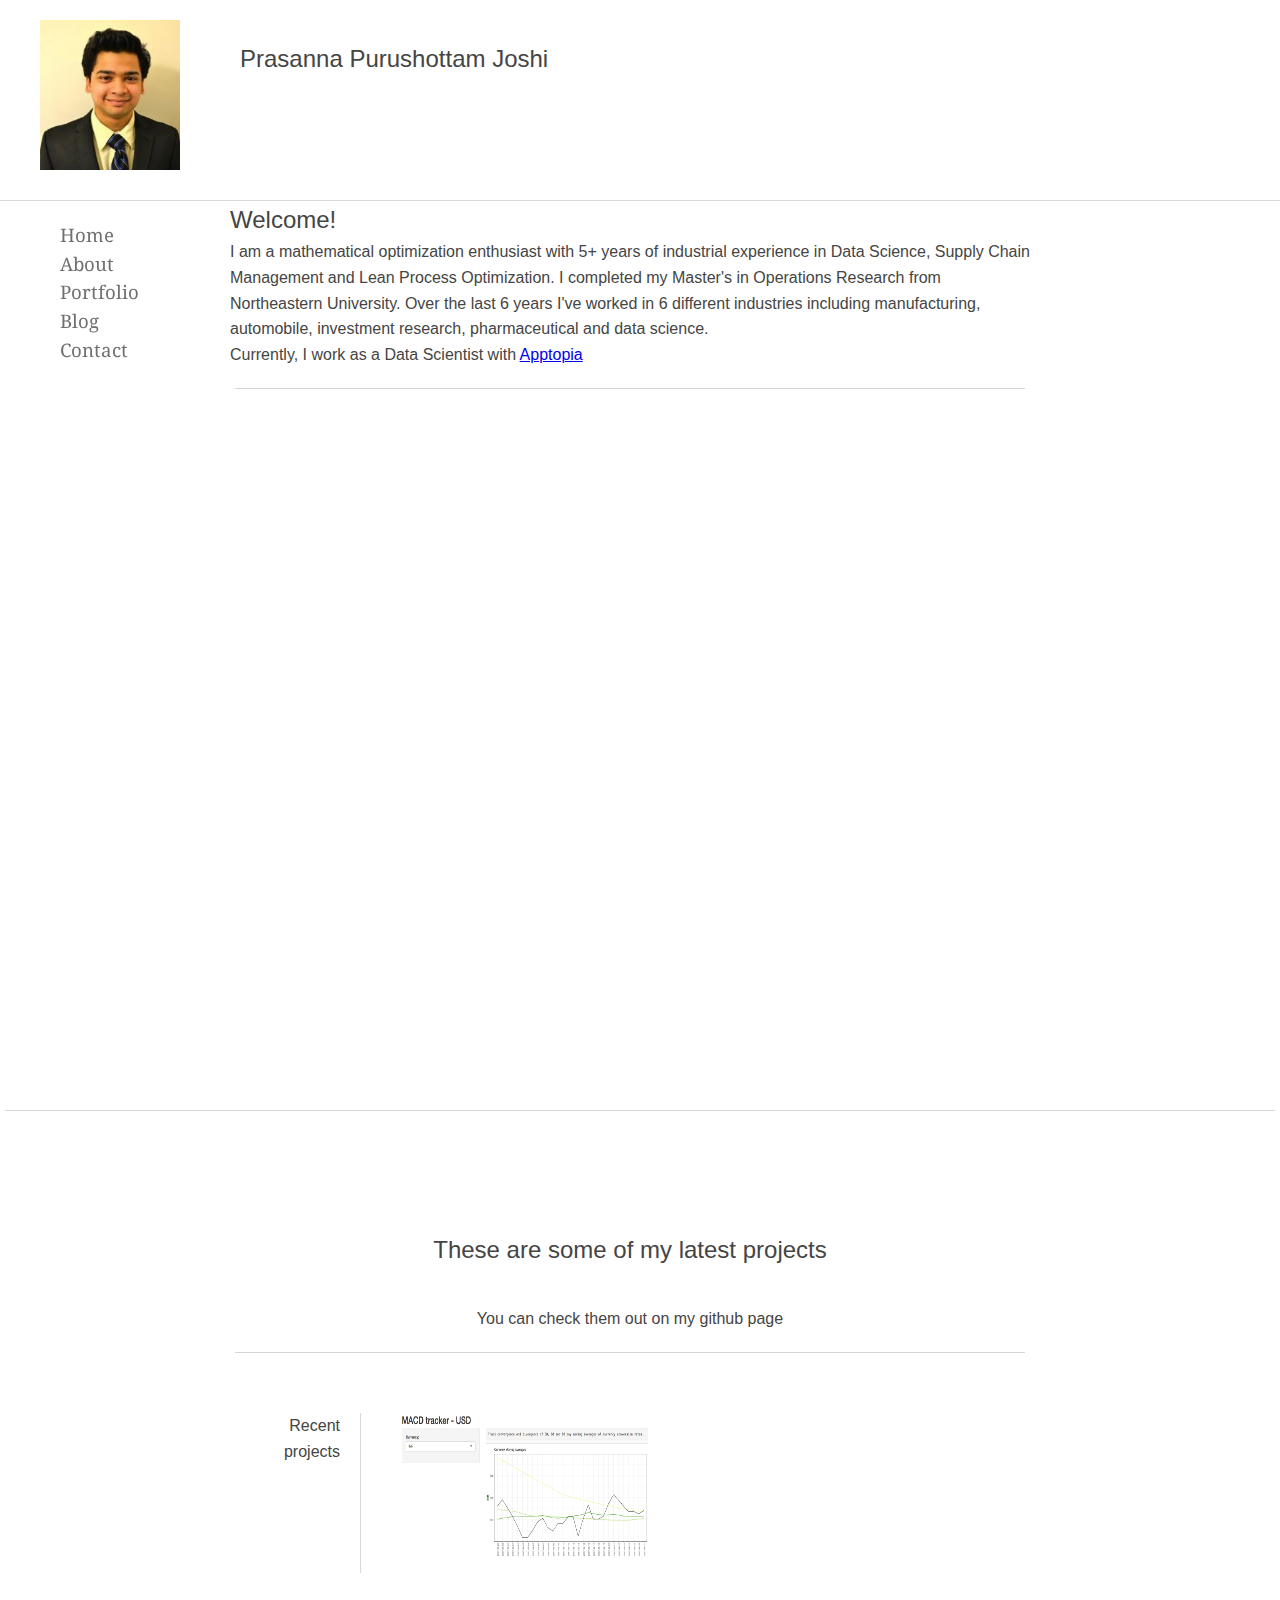
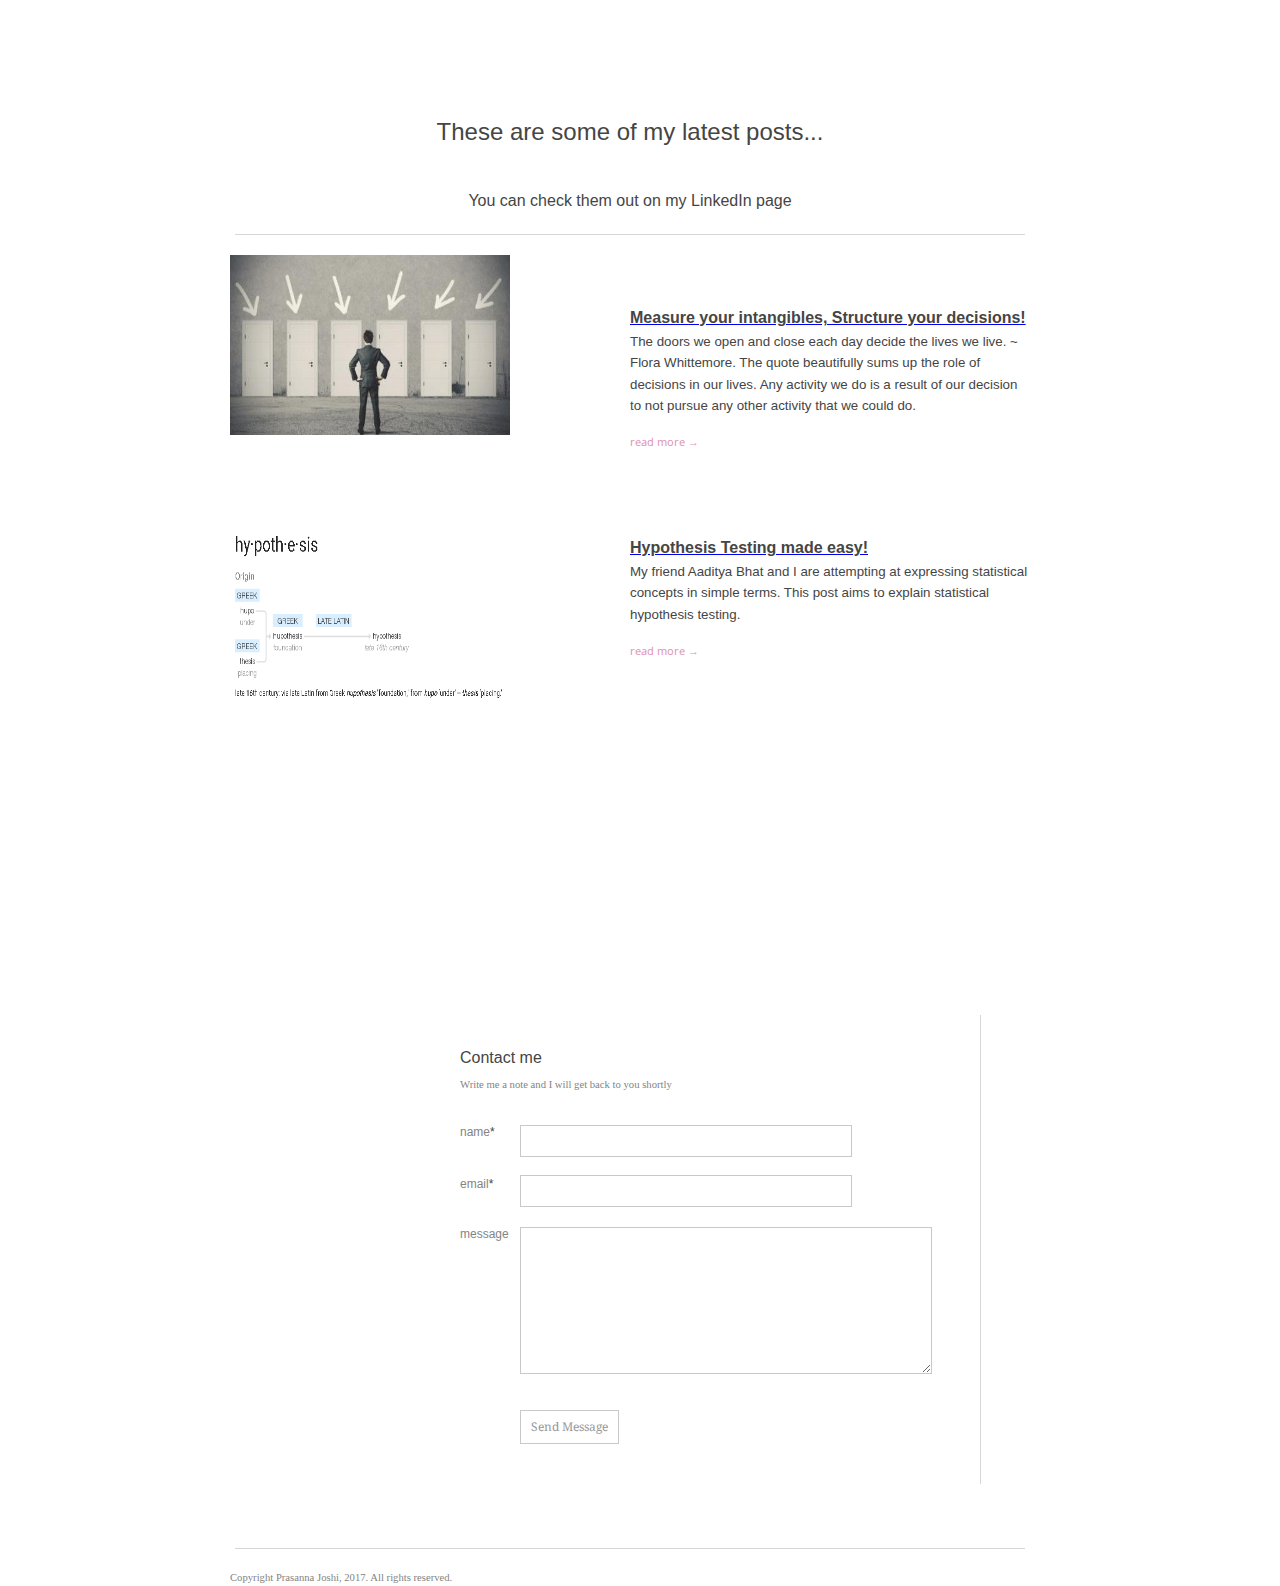
==== commit 7ab704c4: "- reformatted header, contact section" ====
--- a/index.html
+++ b/index.html
@@ -2,12 +2,13 @@
 <html>
 <head>
 <meta http-equiv="Content-Type" content="text/html; charset=utf-8" />
-<title>Personal Website</title>
+<title>Prasanna Joshi</title>
 <link rel="shortcut icon" href="favicon.ico" />
 <!-- Load CSS -->
 <link href="css/style.css" rel="stylesheet" type="text/css" />
 <!-- Load Fonts -->
 <link rel="stylesheet" href="http://fonts.googleapis.com/css?family=Droid+Serif:regular,italic,bold,bolditalic" type="text/css" />
+<link rel="stylesheet" href="font-awesome/css/font-awesome.min.css">
 <link rel="stylesheet" href="http://fonts.googleapis.com/css?family=Droid+Sans:regular,bold" type="text/css" />
 <!-- Load jQuery library -->
 <script type="text/javascript" src="scripts/jquery-1.6.2.min.js"></script>
@@ -49,61 +50,67 @@
 <!--This is the START of the header-->
 <div id="topcontrol" style="position: static; bottom: 5px; left: 960px; opacity: 1; cursor: pointer;" title="Go to Top"></div>
 <div id="header-wrapper">
-	<div id="header">
-		<div id="logo"> <a href="index.html"><img src="images/about/thumbs/me.png" width="140" height="150" alt="logo" align = "left" /></a> </div>
-		<div id="header-text">
-			<h2>Prasanna Purushottam Joshi</h2>
-			<h6><a href="index.html">Home</a></h6>
-		</div>
-	</div>
+  <div id="header">
+    <div id="logo"> <a href="index.html"><img src="images/about/thumbs/me.png" width="140" height="150" alt="logo" align = "left" /></a> </div>
+    <div id="header-text">
+      <h2>Prasanna Purushottam Joshi</h2>
+    </div>
+  </div>
+  <!--This is the START of the footer-->
+  <div id="footer">
+    <div id="social-box">
+      <ul>
+        <li>
+          <a href="https://www.linkedin.com/in/prasannajoshi1/"><i class="fa fa-linkedin-square" aria-hidden="true"></i></a>
+        </li>
+        <li>
+          <a href="https://github.com/joship89"><i class="fa fa-github-square" aria-hidden="true"></i></a>
+        </li>
+        <li>
+          <a href="https://twitter.com/prasanna2"><i class="fa fa-twitter-square" aria-hidden="true"></i></a>
+        </li>
+      </ul>
+    </div>
+  </div>
+  <!--END of footer--> 
+
 </div>
 <!--END of header-->
 <!--This is the START of the menu-->
-<div id="menu-wrapper" style="position: static;">
-	<div id="main-menu">
-		<ul>
-			<li><a class="selected" href="index.html#content">Home →</a></li>
-			<li><a href="index.html#timeline">About</a></li>
-			<li><a href="index.html#content">Portfolio</a></li>
-			<li><a href="index.html#content">Blog</a></li>
-			<li><a href="index.html#contactinfo">Contact</a></li>
-		</ul>
-	</div>
-	<!--This is the START of the footer-->
-	<div id="footer">
-		<div id="social-box">
-			<ul>
-				<li>
-					<div class="twitter"><a href="https://twitter.com/prasanna2"></a></div>
-				</li>
-				
-			</ul>
-		</div>
-		
-	</div>
-	<!--END of footer-->	
+<div id="menu-wrapper">
+  <div id="main-menu">
+    <ul>
+      <li><a href="index.html#content">Home</a></li>
+      <li><a href="index.html#timeline">About</a></li>
+      <li><a href="index.html#recent-projects-text">Portfolio</a></li>
+      <li><a href="index.html#recent-blog-text">Blog</a></li>
+      <li><a href="index.html#contact">Contact</a></li>
+    </ul>
+  </div>
+
+ 
 </div>
 
 <!--END of menu-->
 <!--This is the START of the content-->
 <div id="content">
 <h2>Welcome!</h2> 
-                <p style="font-size:15px"> I am a mathematical optimization enthusiast with 5+ years of industrial experience in Data Science, Supply Chain Management and Lean Process Optimization. I completed my Master's in Operations Research from Northeastern University. Over the last 6 years I've worked in 6 different industries including manufacturing, automobile, investment research, pharmaceutical and data science.</p>
-
-                <p style="font-size:15px">Currently, I work as a Data Scientist with <a href="http://apptopia.com/" target="_blank">Apptopia</a></p>
+                <h5 > I am a mathematical optimization enthusiast with 5+ years of industrial experience in Data Science, Supply Chain Management and Lean Process Optimization. I completed my Master's in Operations Research from Northeastern University. Over the last 6 years I've worked in 6 different industries including manufacturing, automobile, investment research, pharmaceutical and data science.</h5>
+
+                <h5 >Currently, I work as a Data Scientist with <a href="http://apptopia.com/" target="_blank">Apptopia</a></h4>
 
 				<div class="spacer"></div>
 </div>
 <!--END of content-->
-<div id="timeline">  
-	  <iframe src='https://cdn.knightlab.com/libs/timeline3/latest/embed/index.html?source=1lkJh-npDMudFwIz0aP-2mmjw3NhazK5lWZR4y2jKDNo&font=Default&lang=en&initial_zoom=0&height=450' width='80%' height='500' webkitallowfullscreen mozallowfullscreen allowfullscreen frameborder='0', align="right"></iframe>
+<div id="timeline" style="position:relative; margin-left: 7cm; margin-right: 7cm;">  
+	  <iframe src='https://cdn.knightlab.com/libs/timeline3/latest/embed/index.html?source=1lkJh-npDMudFwIz0aP-2mmjw3NhazK5lWZR4y2jKDNo&font=Default&lang=en&initial_zoom=0&height=450' width='100%' height='700' webkitallowfullscreen mozallowfullscreen allowfullscreen frameborder='0', align="left" marginwidth="500" ></iframe>
 <!--END of content-->    
 </div>
 <div class="spacer"></div>
 
 <div id="content">
   <!--This is the START of the portfolio section-->
-  <div id="recent-text">
+  <div id="recent-projects-text">
       <h2>These are some of my latest projects</h2>
       <div class="star-divider"></div>
       <h5>You can check them out on my github page</h5>
@@ -126,7 +133,7 @@
 </div>
 
 <div id="content">
-  <div id="recent-text">
+  <div id="recent-blog-text">
     <h2>These are some of my latest posts...</h2>
     <div class="star-divider"></div>
     <h5>You can check them out on my LinkedIn page</h5>
@@ -145,8 +152,8 @@
       <div class="blog-item-content"> <a href="blog-single.html">
         <h5>Measure your intangibles, Structure your decisions!</h5>
         </a>
-        <p>The doors we open and close each day decide the lives we live. ~ Flora Whittemore.
-        The quote beautifully sums up the role of decisions in our lives. Any activity we do is a result of our decision to not pursue any other activity that we could do.</p>
+        <h6>The doors we open and close each day decide the lives we live. ~ Flora Whittemore.
+        The quote beautifully sums up the role of decisions in our lives. Any activity we do is a result of our decision to not pursue any other activity that we could do.</h6>
                 <a class="readmore" href="https://www.linkedin.com/pulse/measure-intangibles-structure-your-decisions-prasanna-joshi">read more →</a>   <br />
       </div>
     </div>
@@ -160,7 +167,7 @@
         <a href="https://www.linkedin.com/pulse/hypothesis-testing-made-easy-prasanna-joshi">
         <h5>Hypothesis Testing made easy!</h5>
         </a>
-        <p>My friend Aaditya Bhat and I are attempting at expressing statistical concepts in simple terms. This post aims to explain statistical hypothesis testing.</p>
+        <h6>My friend Aaditya Bhat and I are attempting at expressing statistical concepts in simple terms. This post aims to explain statistical hypothesis testing.</h6>
         <a class="readmore" href="https://www.linkedin.com/pulse/hypothesis-testing-made-easy-prasanna-joshi">read more →</a> <br />
       </div>
     </div>
@@ -168,7 +175,7 @@
   <!--END of blog section-->
 </div>
 
-<div id="content">
+<div style="display: inline-block;" id="content">
   <!--This is the START of the contact section-->
   <div id="contact">
     <h5 style="margin-top:10px;">Contact me</h5>
@@ -192,22 +199,24 @@
         </div>
       </div>
     </form>
-  </div>
-</div>
-
-
-  <div id="contactinfo">
+
+
+  <!--div style="display: inline-block;" id="contactinfo">
     <h5>Location</h5>
-   	 	<p>Greater Boston Area</p>
-    	<br/>
-    	<h5>Contact info is:</h5>
-	    <p>E: joshi.pras@husky.neu.edu</p>
-	    <p>T: (617) 860 8612</p>
-	    <br/>
+      <p>Greater Boston Area</p>
+      <br/>
+      <h5>Contact info is:</h5>
+      <p>E: joshi.pras@husky.neu.edu</p>
+      <p>T: (617) 860 8612</p>
+      <br/>
     <div class="forrst"><a href="mailto:joshi.pras@husky.neu.edu" target="_top">joshi.pras@husky.neu.edu</a></div>
     <div class="twitter_small"><a href="https://twitter.com/prasanna2">Follow on twitter</a></div>
-    </div>
+  </div>
  <!--END of contact section-->
+  </div>
+
+</div>
+
 
 
 <div class="spacer"></div>
--- a/css/style.css
+++ b/css/style.css
@@ -63,7 +63,7 @@
  color:#fff;
 }
 a {
-	color: #E095B4;
+	color: #0000EE;
 	outline: none;
 }
 /******************************************************************
@@ -71,54 +71,54 @@
 ******************************************************************/
 									
 #content {
-	width: 1000px;
-	padding-top: 170px;
-	margin-left: 240px;
+	width: 800px;
+	padding-top: 100px;
+	margin-left: 230px;
 	z-index: 1;
 }
 p {
-	font-family: Verdana, Arial, sans-serif;
+	font-family: 'Open Sans';
 	line-height: 1.6em;
 	color: #848484;
 	font-size: 8pt;
 }
 h1 {
-	font-family: 'Droid Serif', Verdana, Arial, sans-serif;
+	font-family: 'Open Sans';
 	line-height: 1.6em;
 	color: #454544;
 	text-decoration: none;
 	font-size: 22pt;
 }
 h2 {
-	font-family: 'Droid Serif', Verdana, Arial, sans-serif;
+	font-family: 'Open Sans', Verdana, Arial, sans-serif;
 	line-height: 1.6em;
 	color: #454544;
 	text-decoration: none;
 	font-size: 18pt;
 }
 h3 {
-	font-family: 'Droid Serif', Verdana, Arial, sans-serif;
+	font-family: 'Open Sans', Verdana, Arial, sans-serif;
 	line-height: 1.6em;
 	color: #454544;
 	text-decoration: none;
 	font-size: 16pt;
 }
 h4 {
-	font-family: 'Droid Serif', Verdana, Arial, sans-serif;
+	font-family: 'Open Sans', Verdana, Arial, sans-serif;
 	line-height: 1.6em;
 	color: #454544;
 	text-decoration: none;
 	font-size: 14pt;
 }
 h5 {
-	font-family: 'Droid Serif', Verdana, Arial, sans-serif;
+	font-family: 'Open Sans', Verdana, Arial, sans-serif;
 	line-height: 1.6em;
 	color: #454544;
 	text-decoration: none;
 	font-size: 12pt;
 }
 h6 {
-	font-family: 'Droid Serif', Verdana, Arial, sans-serif;
+	font-family: 'Open Sans', Verdana, Arial, sans-serif;
 	line-height: 1.6em;
 	color: #454544;
 	text-decoration: none;
@@ -297,10 +297,10 @@
 ******************************************************************/
 
 #header-wrapper {
-	position: fixed;
+	float: left;
 	background-color: #FFF;
 	width: 100%;
-	height: 170px;
+	height: 200px;
 	top: 0px;
 	border-bottom: 1px;
 	border-bottom-style: solid;
@@ -309,8 +309,11 @@
 }
 #header {
 	width: 960px;
+	position: initial;
+
 }
 #logo {
+	position: fixed;
 	float: left;
 	width: 100px;
 	padding: 20px 0 10px 40px;
@@ -337,22 +340,23 @@
 	height: 22px;
 	position: fixed;
 	bottom: 40px;
-	left: 30px;
+	left: 40px;
 }
 #social-box li {
-	float: left;
-	padding-left: 6px;
+	float: center;
+	padding-left: 10px;
 	display: inline;
 }
 #menu-wrapper {
-	height: 100%;
-	padding-top: 120px;
+	height: 20%;
+	padding-top: 10px;
+	padding-left: 20px;
 	float: left;
 	width: 140px;
 }
 #main-menu {
 	position: fixed;
-	padding-top: 60px;
+	padding-top: 10px;
 	padding-left: 40px;
 	font-family: 'Droid Serif', Verdana, Arial, sans-serif;
 }
@@ -413,7 +417,7 @@
 	color: #444444;
 }
 #slide-panel {
-	position: fixed;
+	position: static;
 	top: 120px;
 	left: 240px;
 	height: 420px;
@@ -510,12 +514,12 @@
 ******************************************************************/
 
 #recent-posts-container {
-	width: 720px;
+	width: 800px;
 	height: 200px;
 	margin-top: 60px;
 }
 #recent-projects-container {
-	width: 720px;
+	width: 800px;
 	height: 200px;
 	margin-top: 60px;
 }
@@ -570,6 +574,19 @@
 #recent-text h5 {
 	padding-bottom: 0px;
 }
+#recent-projects-text {
+	text-align: center;
+}
+#recent-projects-text h5 {
+	padding-bottom: 0px;
+}
+#recent-blog-text {
+	text-align: center;
+}
+#recent-blog-text h5 {
+	padding-bottom: 0px;
+}
+
 .recent-gallery {
 	text-align: center;
 	margin-left: auto;
@@ -607,6 +624,12 @@
 	padding-top: 20px;
 	float: right;
 	padding-right: 170px;
+}
+#home {
+	width: 1000px;
+	padding-top: 170px;
+	margin-left: 240px;
+	z-index: 1;
 }
 /******************************************************************
 About us CSS
@@ -761,7 +784,7 @@
 
 #blog {
 	display: block;
-	width: 720px;
+	width: 1000px;
 	margin-top: 10px;
 	margin-left: auto;
 	margin-right: auto;
@@ -775,13 +798,13 @@
 }
 .blog-item {
 	clear: both;
-	width: 720px;
+	width: 800px;
 	height: 270px;
 }
 .blog-item-content {
 	width: 400px;
-	margin-top: 0px;
-	margin-left: 15px;
+	margin-top: 10px;
+	margin-left: 50px;
 	margin-bottom: 50px;
 	float: right;
 }
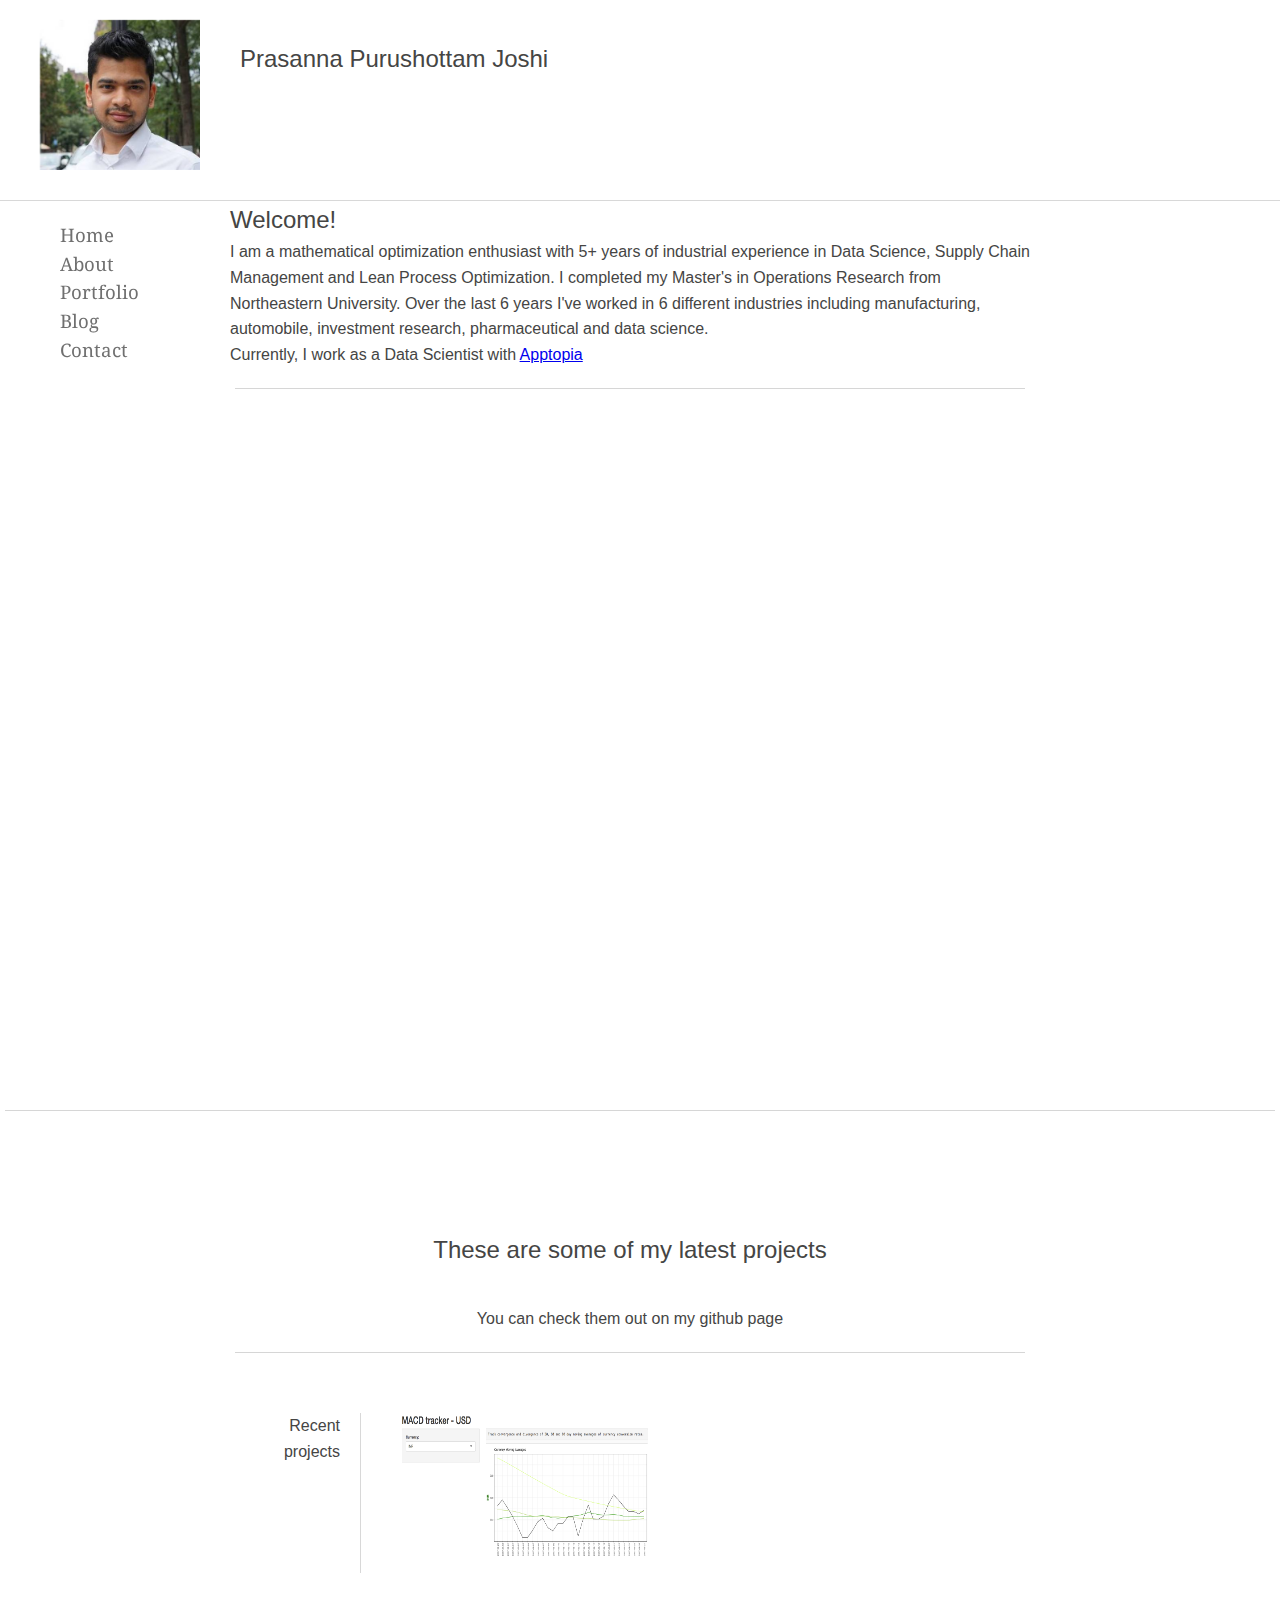
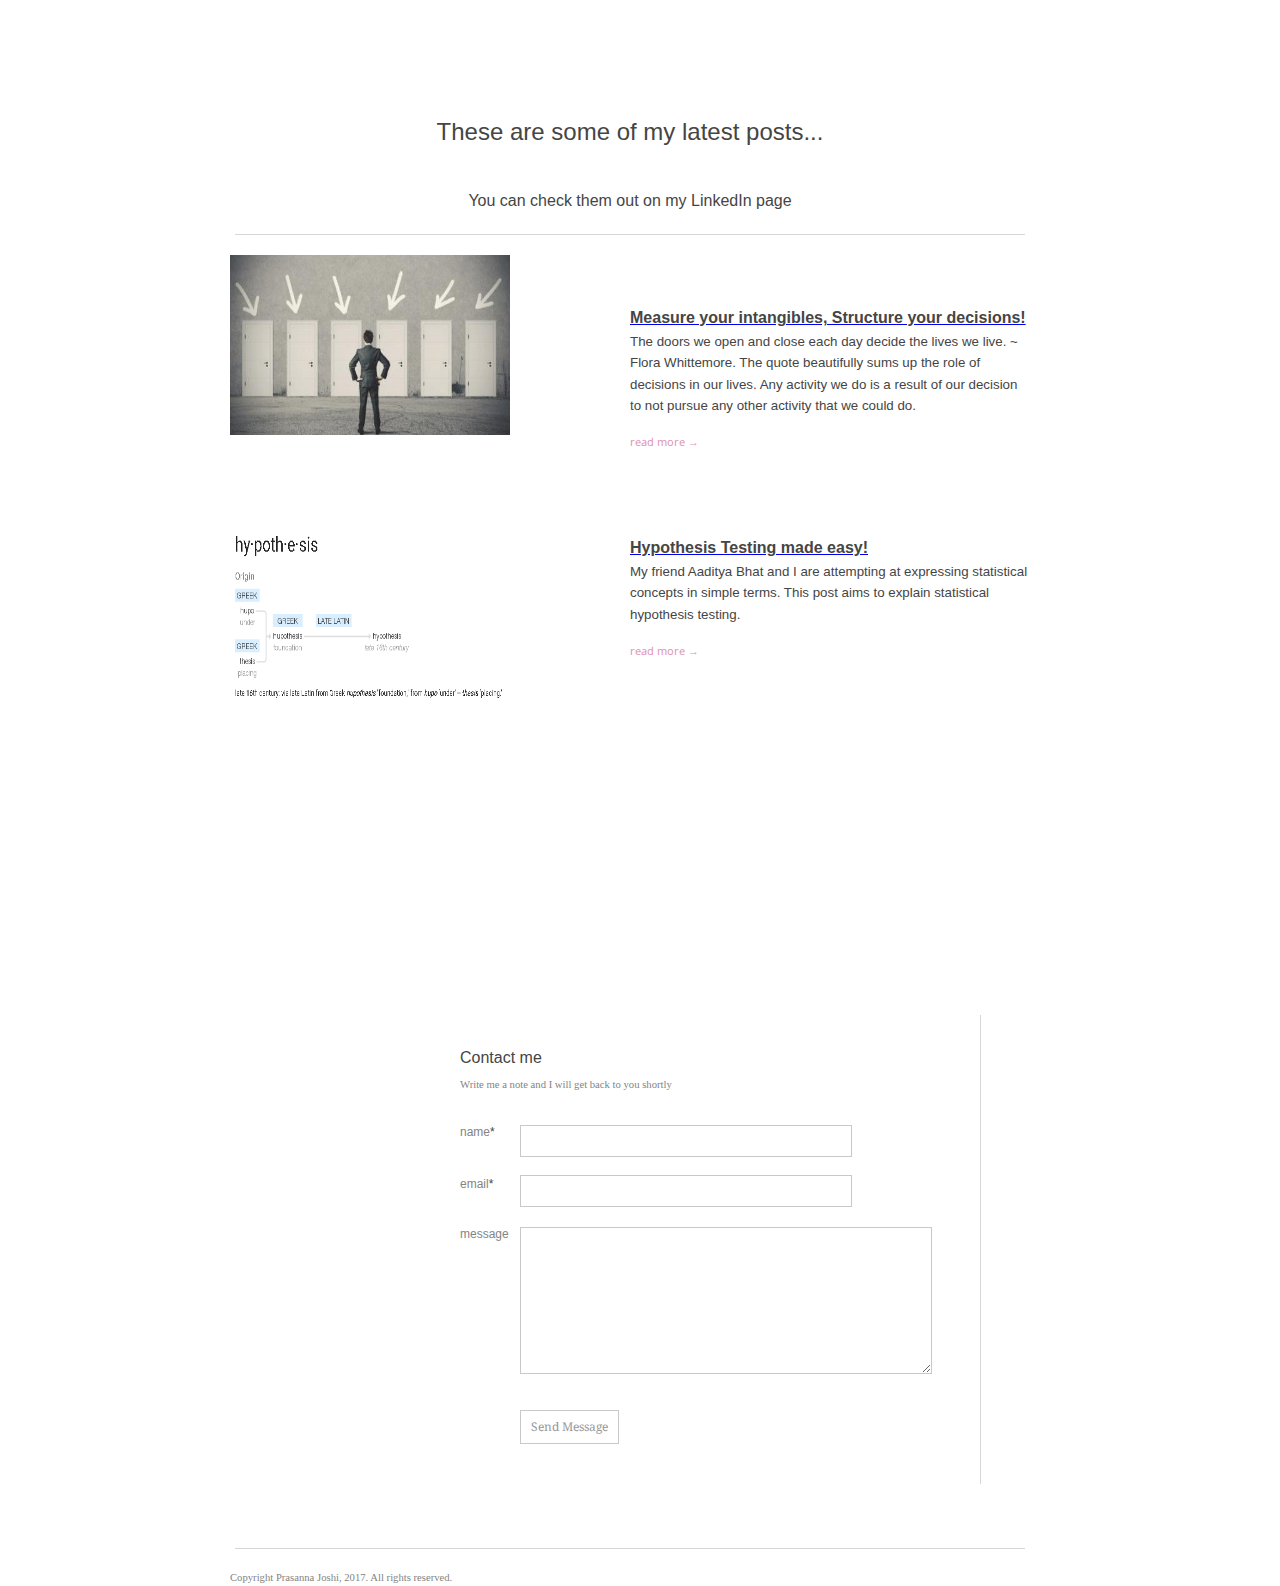
==== commit 6d8978b9: "- update picture ref" ====
--- a/index.html
+++ b/index.html
@@ -1,6 +1,7 @@
 <!doctype html>
 <html>
 <head>
+<meta name="viewport" content="width=device-width, initial-scale=1" />
 <meta http-equiv="Content-Type" content="text/html; charset=utf-8" />
 <title>Prasanna Joshi</title>
 <link rel="shortcut icon" href="favicon.ico" />
@@ -51,7 +52,7 @@
 <div id="topcontrol" style="position: static; bottom: 5px; left: 960px; opacity: 1; cursor: pointer;" title="Go to Top"></div>
 <div id="header-wrapper">
   <div id="header">
-    <div id="logo"> <a href="index.html"><img src="images/about/thumbs/me.png" width="140" height="150" alt="logo" align = "left" /></a> </div>
+    <div id="logo"> <a href="index.html"><img src="images/about/thumbs/me.jpg" width="160" height="150" alt="logo" align = "left" /></a> </div>
     <div id="header-text">
       <h2>Prasanna Purushottam Joshi</h2>
     </div>
